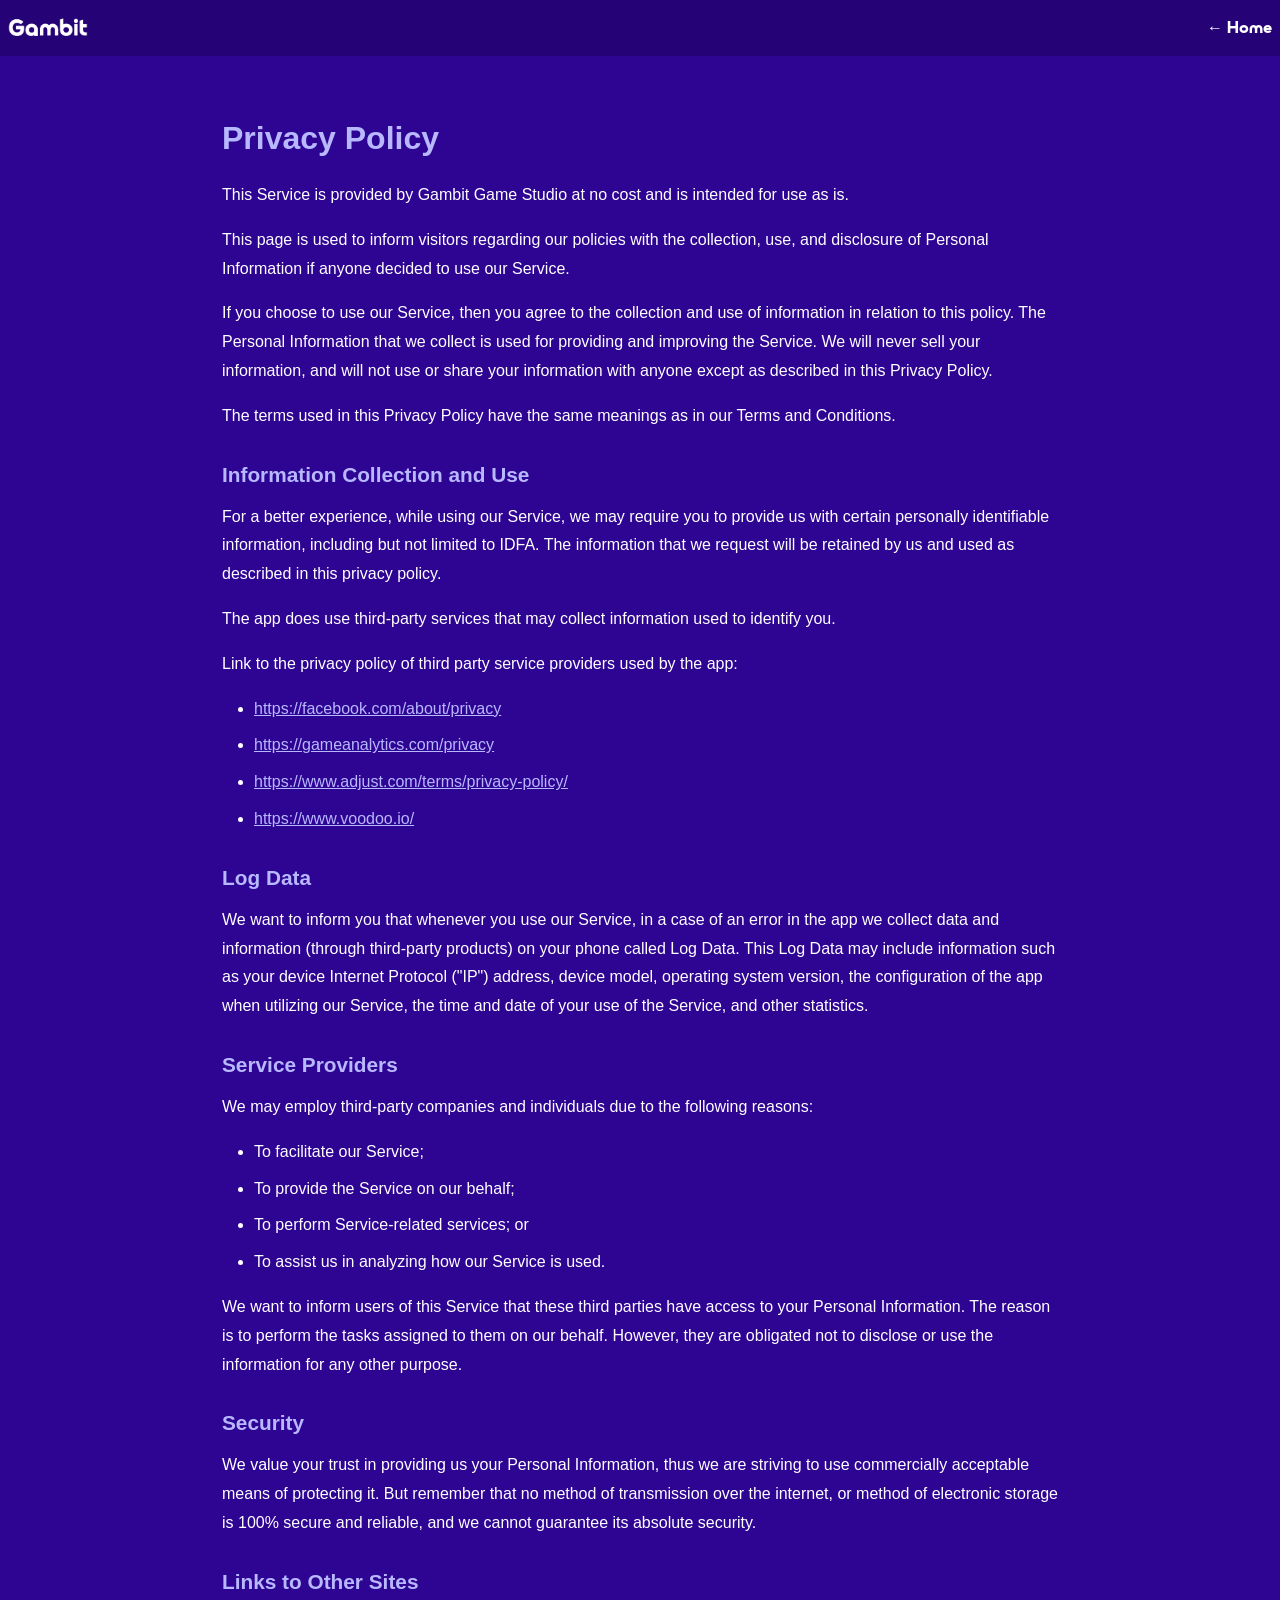
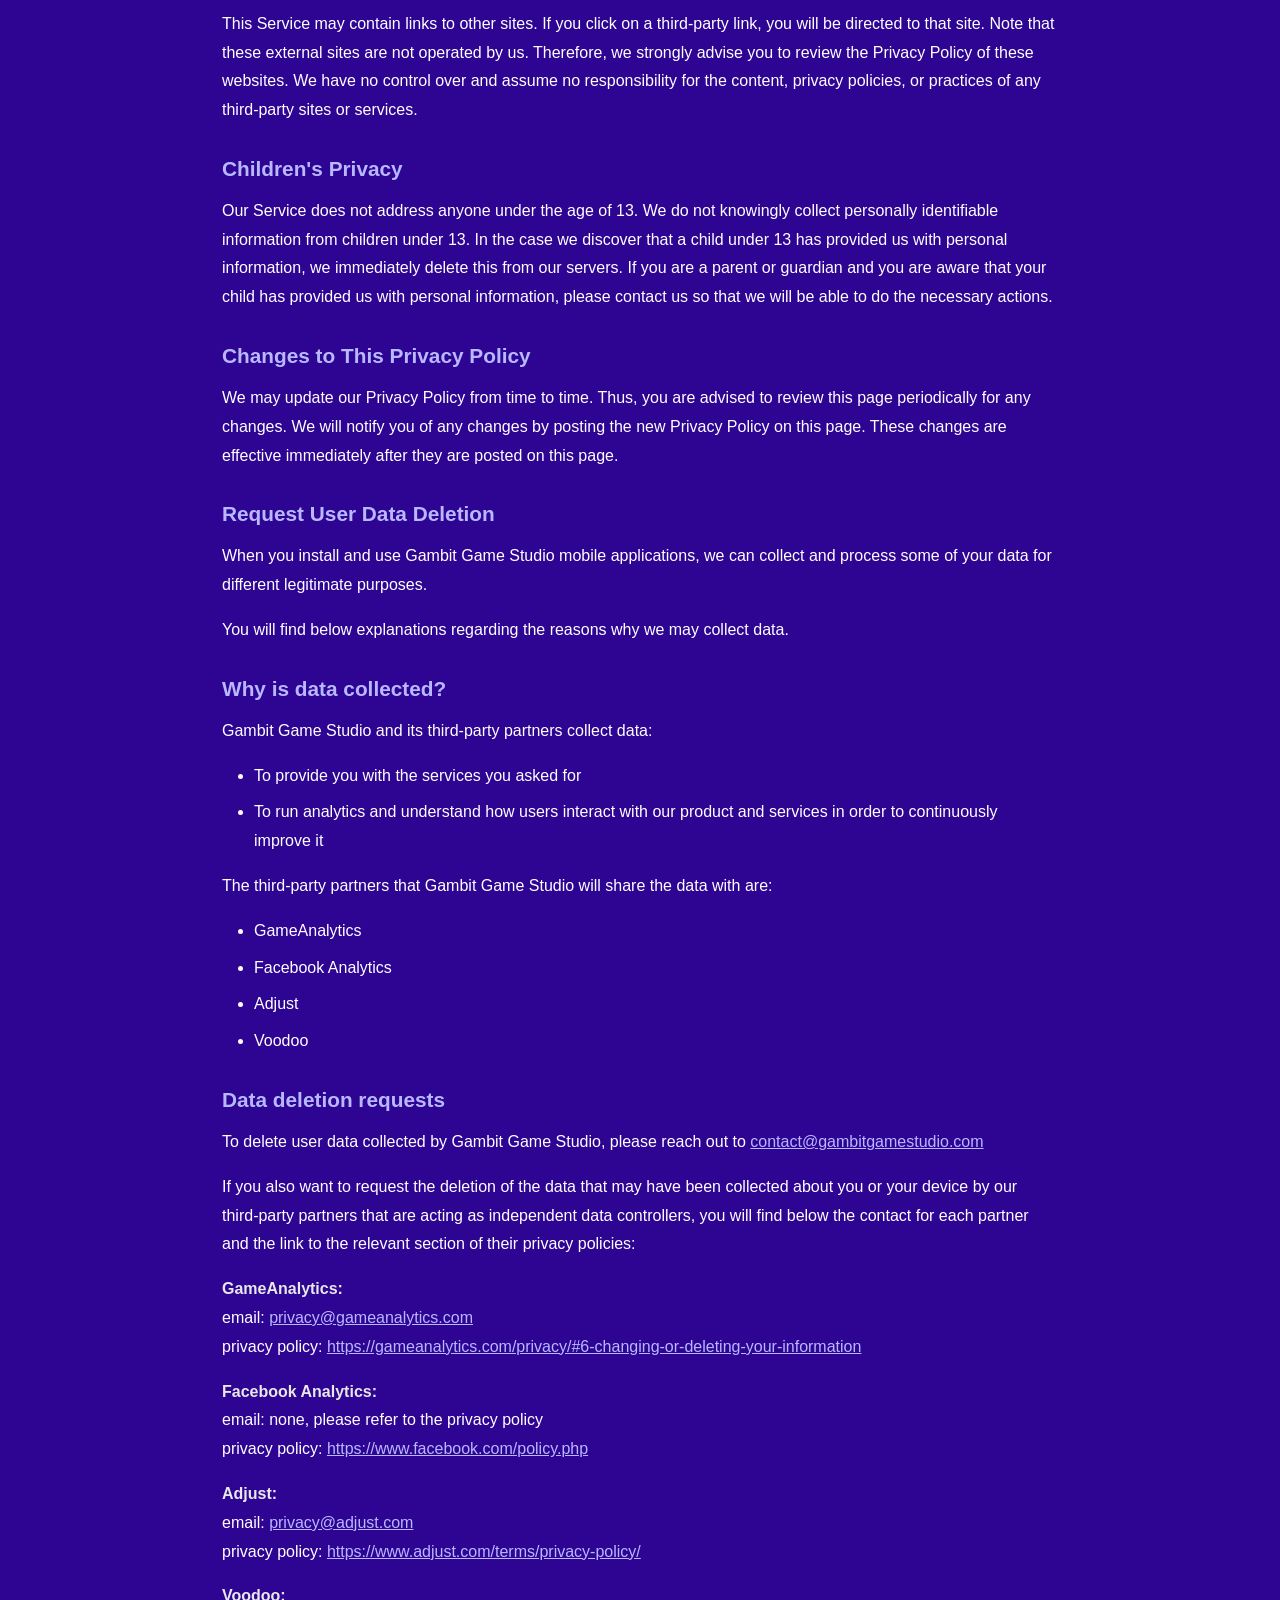
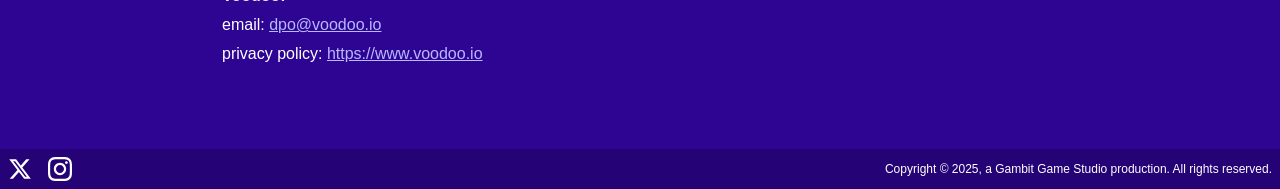
==== privacy.html @ 43f59c9d "Add logo to privacy policy header Added a logo image to the privacy policy header." ====
<!DOCTYPE html>
<html lang="tr">
<head>
    <meta charset="UTF-8">
    <meta name="viewport" content="width=device-width, initial-scale=1.0">
    <link rel="icon" type="image/png" href="gambit_logo.png">
    <title>Privacy Policy</title>
    <style>
        @font-face {
            font-family: 'Magnol';
            src: url('Magnol.otf') format('opentype');
        }
        
        * {
            margin: 0;
            padding: 0;
            box-sizing: border-box;
        }
        
        body {
            background-color: #2E0493;
            display: flex;
            flex-direction: column;
            min-height: 100vh;
            font-family: Arial, sans-serif;
        }
        
        .header {
            background-color: rgba(0, 0, 0, 0.2);
            padding: 0.5rem 0.5rem;
            display: flex;
            justify-content: space-between;
            align-items: center;
            flex-wrap: wrap;
            gap: 1rem;
        }

        .header-logo {
            height: 40px;
            width: auto;
            display: block;
        }
        
        .header h1 {
            color: white;
            font-size: 1.5rem;
            font-family: 'Magnol', Arial, sans-serif;
        }
        
        .back-btn {
            color: white;
            text-decoration: none;
            font-family: 'Magnol', Arial, sans-serif;
            font-size: 1rem;
            transition: opacity 0.3s ease;
        }
        
        .back-btn:hover {
            opacity: 0.7;
        }
        
        .content {
            max-width: 900px;
            margin: 2rem auto;
            padding: 2rem;
        }
        
        .content h1 {
            color: #B8B8FF;
            font-size: 2rem;
            margin-bottom: 1.5rem;
        }
        
        .content h2 {
            color: #B8B8FF;
            font-size: 1.3rem;
            margin-top: 2rem;
            margin-bottom: 1rem;
        }
        
        .content p {
            color: white;
            line-height: 1.8;
            margin-bottom: 1rem;
        }
        
        .content ul {
            margin-left: 2rem;
            margin-bottom: 1rem;
        }
        
        .content li {
            color: white;
            line-height: 1.8;
            margin-bottom: 0.5rem;
        }
        
        .content a {
            color: #B8B8FF;
            text-decoration: underline;
        }
        
        .content a:hover {
            color: #D0D0FF;
        }
        
        .content strong {
            color: #E8E8E8;
        }
        
        .footer {
            background-color: rgba(0, 0, 0, 0.2);
            padding: 0.5rem 0.5rem;
            display: flex;
            justify-content: space-between;
            align-items: center;
            color: white;
            font-size: 0.75rem;
            font-family: Arial, sans-serif;
            font-weight: normal;
        }
        
        .social-links {
            display: flex;
            gap: 1rem;
            align-items: center;
        }
        
        .social-links a {
            color: white;
            font-size: 1.5rem;
            transition: opacity 0.3s ease;
            text-decoration: none;
            display: inline-block;
            cursor: pointer;
        }
        
        .social-links a svg {
            display: block;
            pointer-events: none;
        }
        
        .social-links a:hover {
            opacity: 0.7;
        }
        
        /* Tablet ve küçük ekranlar için */
        @media (max-width: 768px) {
            .header {
                padding: 0.5rem 0.5rem;
            }
            
            .header h1 {
                font-size: 1.2rem;
            }
            
            .content {
                padding: 1.5rem;
                margin: 1rem;
            }
            
            .content h1 {
                font-size: 1.5rem;
            }
            
            .content h2 {
                font-size: 1.1rem;
            }
        }
        
        /* Mobil için */
        @media (max-width: 480px) {
            .header {
                padding: 0.5rem 0.5rem;
                justify-content: center;
                text-align: center;
            }
            
            .header h1 {
                font-size: 1rem;
                width: 100%;
            }
            
            .back-btn {
                padding: 8px 16px;
                font-size: 0.9rem;
            }
            
            .content {
                padding: 1rem;
                margin: 0.5rem;
            }
            
            .content h1 {
                font-size: 1.3rem;
            }
            
            .content h2 {
                font-size: 1rem;
            }
            
            .footer {
                font-size: 0.65rem;
                padding: 0.75rem 1rem;
                flex-direction: column;
                gap: 0.5rem;
                text-align: center;
            }
            
            .social-links a {
                font-size: 1.2rem;
            }
        }
    </style>
</head>
<body>
    <div class="header">
    <img src="gambit_logo.png" alt="Gambit Logo" class="header-logo">
    <a href="index.html" class="back-btn">← Home</a>
</div>
    
    <div class="content">
        <h1>Privacy Policy</h1>
        
        <p>This Service is provided by Gambit Game Studio at no cost and is intended for use as is.</p>
        
        <p>This page is used to inform visitors regarding our policies with the collection, use, and disclosure of Personal Information if anyone decided to use our Service.</p>
        
        <p>If you choose to use our Service, then you agree to the collection and use of information in relation to this policy. The Personal Information that we collect is used for providing and improving the Service. We will never sell your information, and will not use or share your information with anyone except as described in this Privacy Policy.</p>
        
        <p>The terms used in this Privacy Policy have the same meanings as in our Terms and Conditions.</p>
        
        <h2>Information Collection and Use</h2>
        
        <p>For a better experience, while using our Service, we may require you to provide us with certain personally identifiable information, including but not limited to IDFA. The information that we request will be retained by us and used as described in this privacy policy.</p>
        
        <p>The app does use third-party services that may collect information used to identify you.</p>
        
        <p>Link to the privacy policy of third party service providers used by the app:</p>
        <ul>
            <li><a href="https://facebook.com/about/privacy" target="_blank">https://facebook.com/about/privacy</a></li>
            <li><a href="https://gameanalytics.com/privacy" target="_blank">https://gameanalytics.com/privacy</a></li>
            <li><a href="https://www.adjust.com/terms/privacy-policy/" target="_blank">https://www.adjust.com/terms/privacy-policy/</a></li>
            <li><a href="https://www.voodoo.io/" target="_blank">https://www.voodoo.io/</a></li>
        </ul>
        
        <h2>Log Data</h2>
        
        <p>We want to inform you that whenever you use our Service, in a case of an error in the app we collect data and information (through third-party products) on your phone called Log Data. This Log Data may include information such as your device Internet Protocol ("IP") address, device model, operating system version, the configuration of the app when utilizing our Service, the time and date of your use of the Service, and other statistics.</p>
        
        <h2>Service Providers</h2>
        
        <p>We may employ third-party companies and individuals due to the following reasons:</p>
        <ul>
            <li>To facilitate our Service;</li>
            <li>To provide the Service on our behalf;</li>
            <li>To perform Service-related services; or</li>
            <li>To assist us in analyzing how our Service is used.</li>
        </ul>
        
        <p>We want to inform users of this Service that these third parties have access to your Personal Information. The reason is to perform the tasks assigned to them on our behalf. However, they are obligated not to disclose or use the information for any other purpose.</p>
        
        <h2>Security</h2>
        
        <p>We value your trust in providing us your Personal Information, thus we are striving to use commercially acceptable means of protecting it. But remember that no method of transmission over the internet, or method of electronic storage is 100% secure and reliable, and we cannot guarantee its absolute security.</p>
        
        <h2>Links to Other Sites</h2>
        
        <p>This Service may contain links to other sites. If you click on a third-party link, you will be directed to that site. Note that these external sites are not operated by us. Therefore, we strongly advise you to review the Privacy Policy of these websites. We have no control over and assume no responsibility for the content, privacy policies, or practices of any third-party sites or services.</p>
        
        <h2>Children's Privacy</h2>
        
        <p>Our Service does not address anyone under the age of 13. We do not knowingly collect personally identifiable information from children under 13. In the case we discover that a child under 13 has provided us with personal information, we immediately delete this from our servers. If you are a parent or guardian and you are aware that your child has provided us with personal information, please contact us so that we will be able to do the necessary actions.</p>
        
        <h2>Changes to This Privacy Policy</h2>
        
        <p>We may update our Privacy Policy from time to time. Thus, you are advised to review this page periodically for any changes. We will notify you of any changes by posting the new Privacy Policy on this page. These changes are effective immediately after they are posted on this page.</p>
        
        <h2>Request User Data Deletion</h2>
        
        <p>When you install and use Gambit Game Studio mobile applications, we can collect and process some of your data for different legitimate purposes.</p>
        
        <p>You will find below explanations regarding the reasons why we may collect data.</p>
        
        <h2>Why is data collected?</h2>
        
        <p>Gambit Game Studio and its third-party partners collect data:</p>
        <ul>
            <li>To provide you with the services you asked for</li>
            <li>To run analytics and understand how users interact with our product and services in order to continuously improve it</li>
        </ul>
        
        <p>The third-party partners that Gambit Game Studio will share the data with are:</p>
        <ul>
            <li>GameAnalytics</li>
            <li>Facebook Analytics</li>
            <li>Adjust</li>
            <li>Voodoo</li>
        </ul>
        
        <h2>Data deletion requests</h2>
        
        <p>To delete user data collected by Gambit Game Studio, please reach out to <a href="mailto:contact@gambitgamestudio.com">contact@gambitgamestudio.com</a></p>
        
        <p>If you also want to request the deletion of the data that may have been collected about you or your device by our third-party partners that are acting as independent data controllers, you will find below the contact for each partner and the link to the relevant section of their privacy policies:</p>
        
        <p><strong>GameAnalytics:</strong><br>
        email: <a href="mailto:privacy@gameanalytics.com">privacy@gameanalytics.com</a><br>
        privacy policy: <a href="https://gameanalytics.com/privacy/#6-changing-or-deleting-your-information" target="_blank">https://gameanalytics.com/privacy/#6-changing-or-deleting-your-information</a></p>
        
        <p><strong>Facebook Analytics:</strong><br>
        email: none, please refer to the privacy policy<br>
        privacy policy: <a href="https://www.facebook.com/policy.php" target="_blank">https://www.facebook.com/policy.php</a></p>
        
        <p><strong>Adjust:</strong><br>
        email: <a href="mailto:privacy@adjust.com">privacy@adjust.com</a><br>
        privacy policy: <a href="https://www.adjust.com/terms/privacy-policy/" target="_blank">https://www.adjust.com/terms/privacy-policy/</a></p>
        
        <p><strong>Voodoo:</strong><br>
        email: <a href="mailto:dpo@voodoo.io">dpo@voodoo.io</a><br>
        privacy policy: <a href="https://www.voodoo.io" target="_blank">https://www.voodoo.io</a></p>
    </div>
    
    <div class="footer">
        <div class="social-links">
            <a href="https://x.com/gambitgamestd" target="_blank" aria-label="Twitter">
                <svg width="24" height="24" viewBox="0 0 24 24" fill="currentColor">
                    <path d="M18.244 2.25h3.308l-7.227 8.26 8.502 11.24H16.17l-5.214-6.817L4.99 21.75H1.68l7.73-8.835L1.254 2.25H8.08l4.713 6.231zm-1.161 17.52h1.833L7.084 4.126H5.117z"/>
                </svg>
            </a>
            <a href="https://www.instagram.com/gambitgamestd/" target="_blank" aria-label="Instagram">
                <svg width="24" height="24" viewBox="0 0 24 24" fill="currentColor">
                    <path d="M12 2.163c3.204 0 3.584.012 4.85.07 3.252.148 4.771 1.691 4.919 4.919.058 1.265.069 1.645.069 4.849 0 3.205-.012 3.584-.069 4.849-.149 3.225-1.664 4.771-4.919 4.919-1.266.058-1.644.07-4.85.07-3.204 0-3.584-.012-4.849-.07-3.26-.149-4.771-1.699-4.919-4.92-.058-1.265-.07-1.644-.07-4.849 0-3.204.013-3.583.07-4.849.149-3.227 1.664-4.771 4.919-4.919 1.266-.057 1.645-.069 4.849-.069zm0-2.163c-3.259 0-3.667.014-4.947.072-4.358.2-6.78 2.618-6.98 6.98-.059 1.281-.073 1.689-.073 4.948 0 3.259.014 3.668.072 4.948.2 4.358 2.618 6.78 6.98 6.98 1.281.058 1.689.072 4.948.072 3.259 0 3.668-.014 4.948-.072 4.354-.2 6.782-2.618 6.979-6.98.059-1.28.073-1.689.073-4.948 0-3.259-.014-3.667-.072-4.947-.196-4.354-2.617-6.78-6.979-6.98-1.281-.059-1.69-.073-4.949-.073zm0 5.838c-3.403 0-6.162 2.759-6.162 6.162s2.759 6.163 6.162 6.163 6.162-2.759 6.162-6.163c0-3.403-2.759-6.162-6.162-6.162zm0 10.162c-2.209 0-4-1.79-4-4 0-2.209 1.791-4 4-4s4 1.791 4 4c0 2.21-1.791 4-4 4zm6.406-11.845c-.796 0-1.441.645-1.441 1.44s.645 1.44 1.441 1.44c.795 0 1.439-.645 1.439-1.44s-.644-1.44-1.439-1.44z"/>
                </svg>
            </a>
        </div>
        <div>
            Copyright © 2025, a Gambit Game Studio production. All rights reserved.
        </div>
    </div>
</body>
</html>
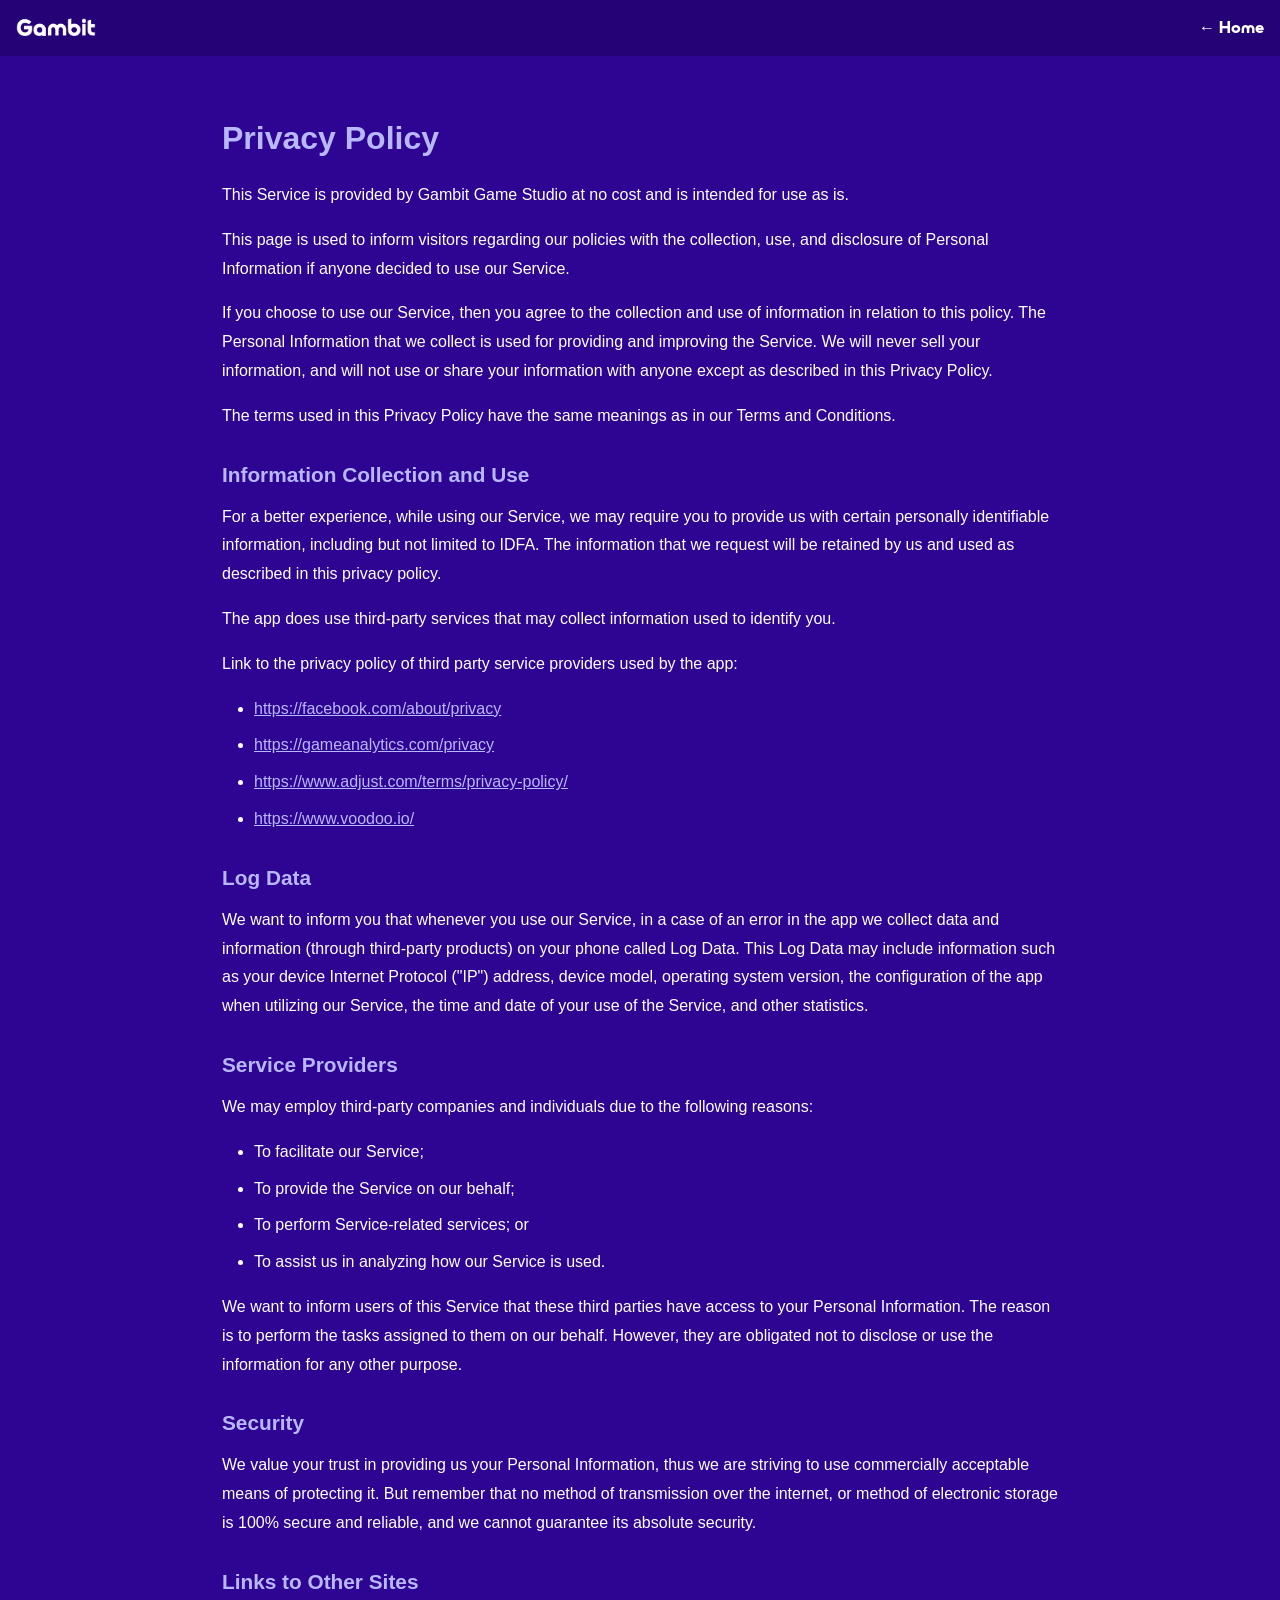
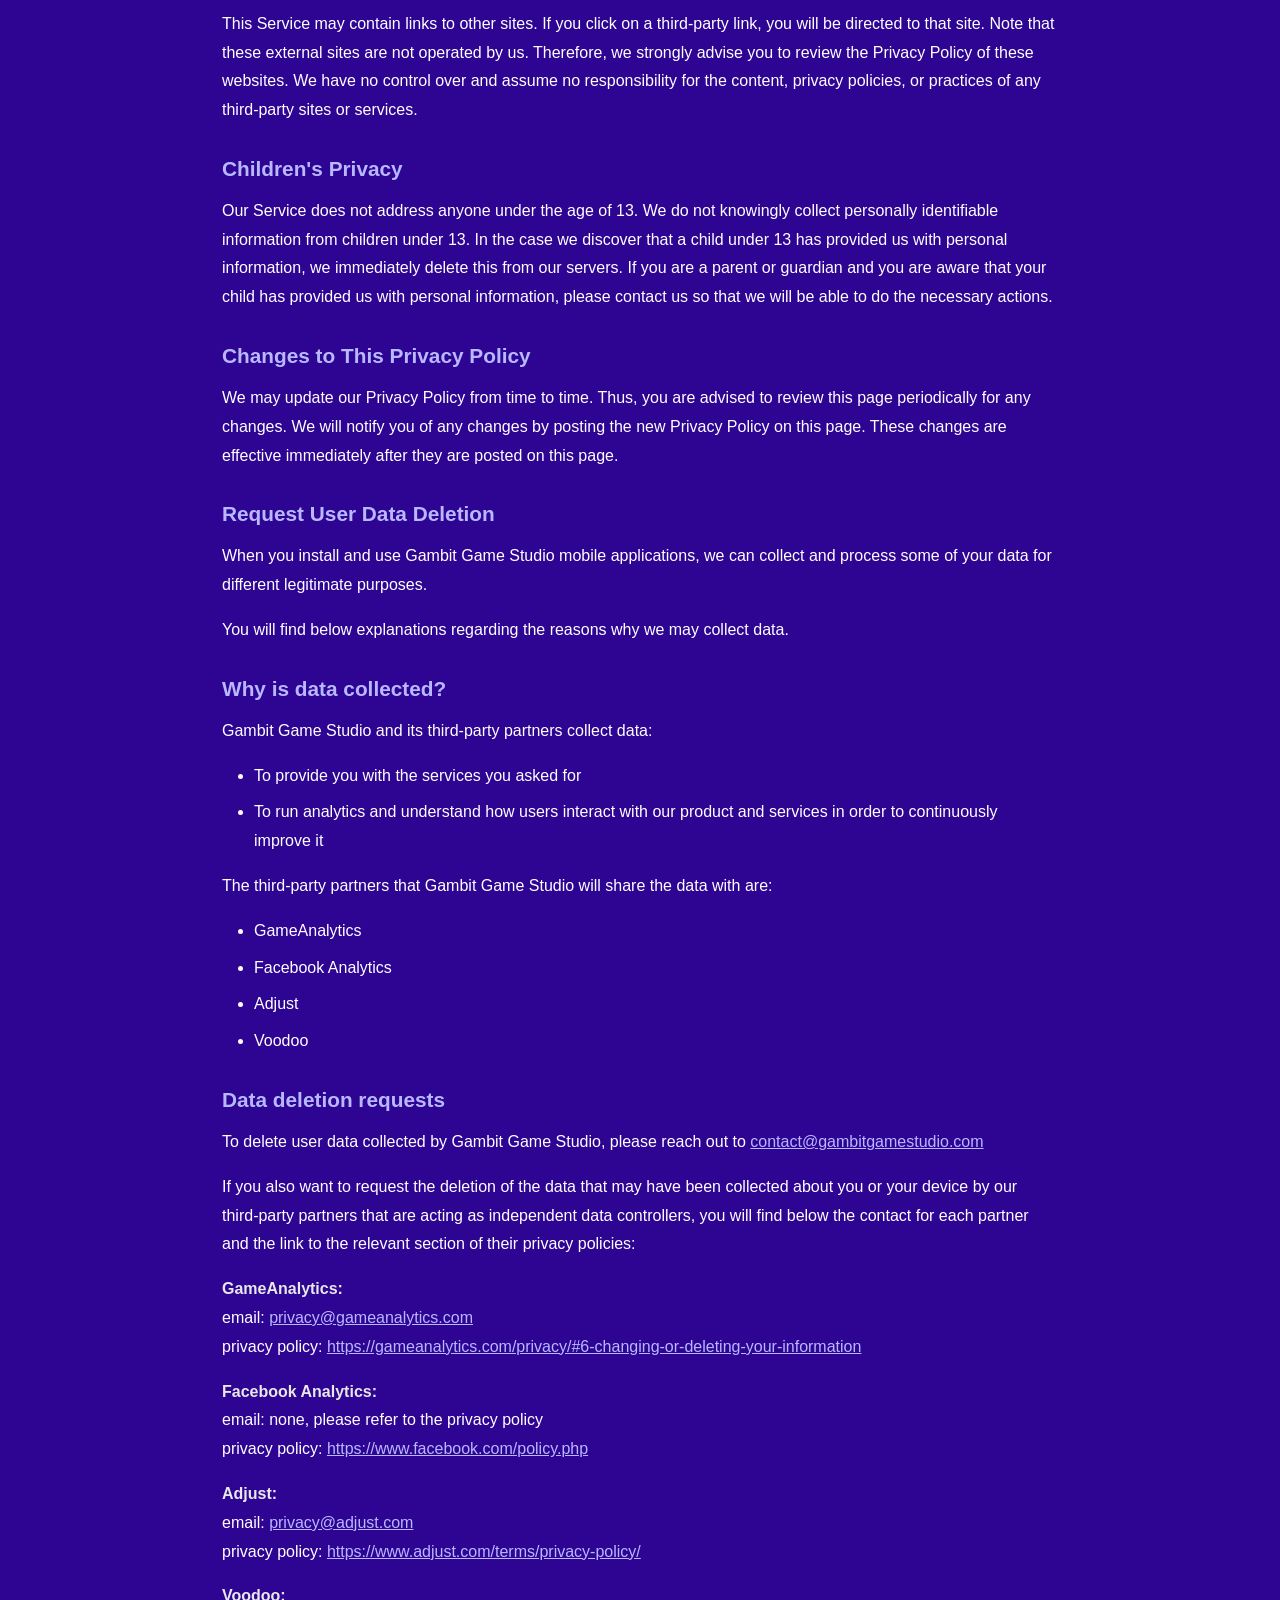
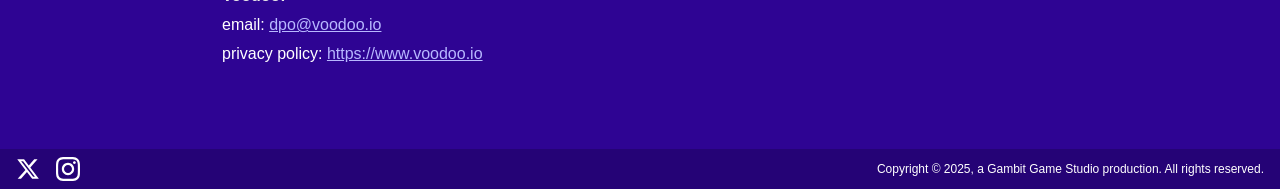
==== commit f2c037cf: "Update privacy.html" ====
--- a/privacy.html
+++ b/privacy.html
@@ -27,7 +27,7 @@
         
         .header {
             background-color: rgba(0, 0, 0, 0.2);
-            padding: 0.5rem 0.5rem;
+            padding: 0.5rem 1rem;
             display: flex;
             justify-content: space-between;
             align-items: center;
@@ -110,7 +110,7 @@
         
         .footer {
             background-color: rgba(0, 0, 0, 0.2);
-            padding: 0.5rem 0.5rem;
+            padding: 0.5rem 1rem;
             display: flex;
             justify-content: space-between;
             align-items: center;
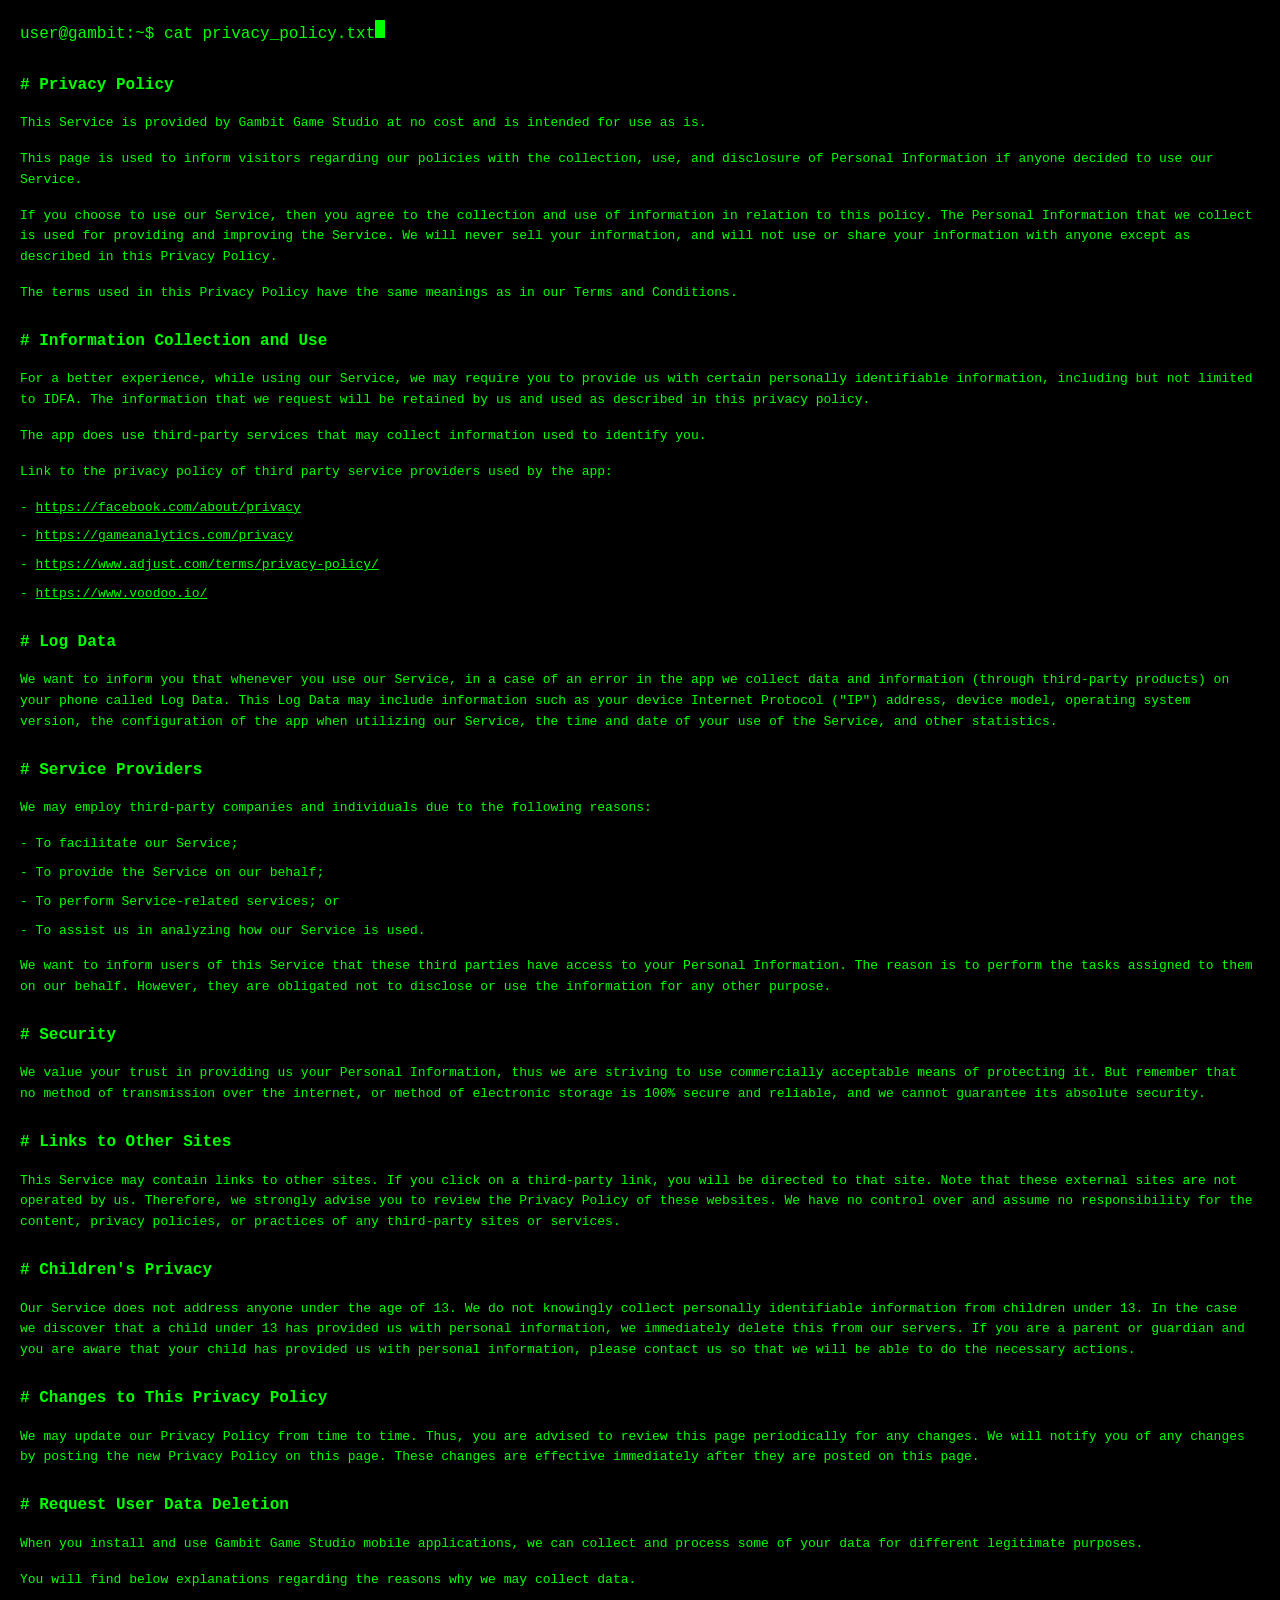
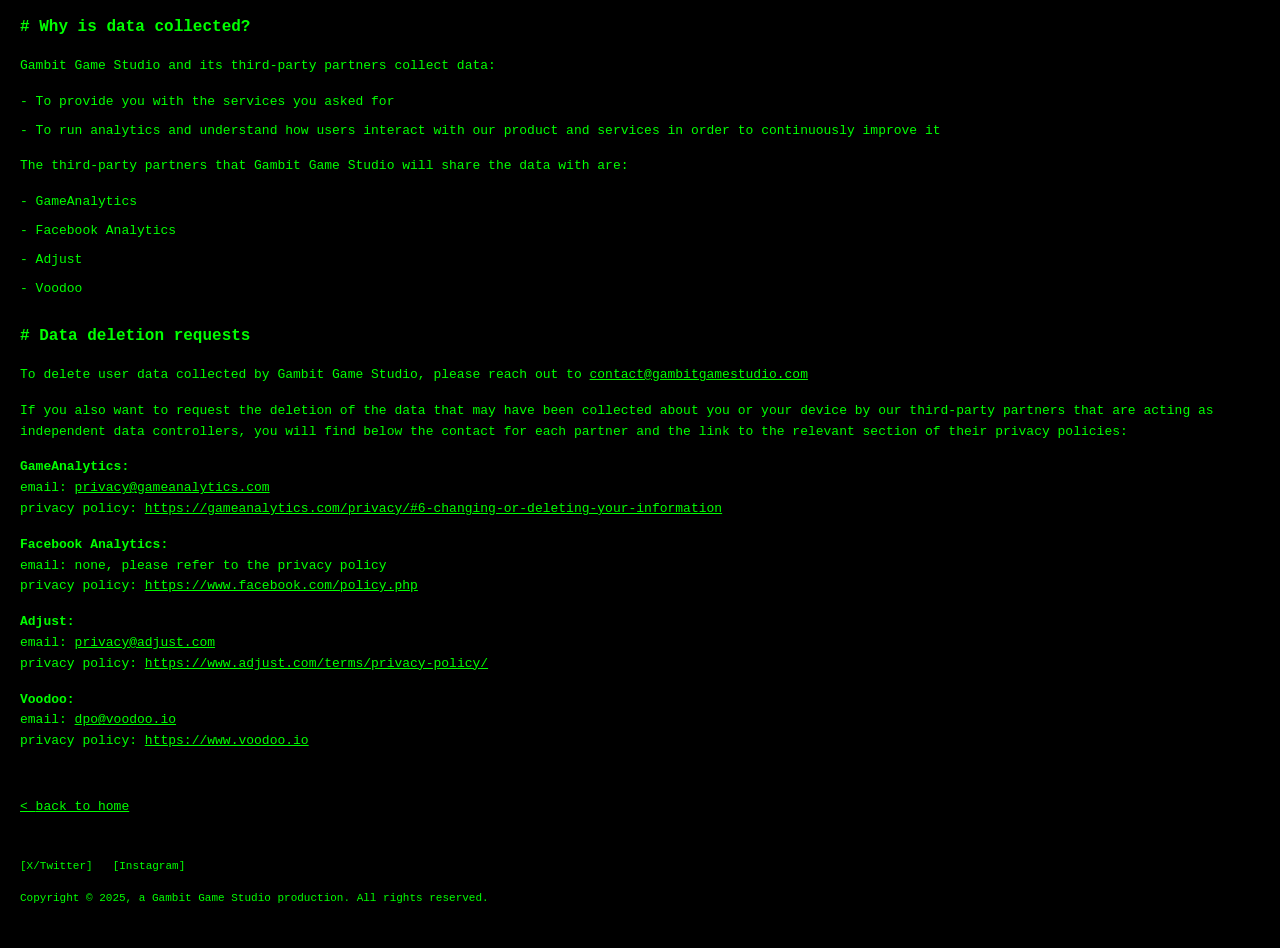
==== commit 605f7c05: "Update privacy policy page with new styles and content" ====
--- a/privacy.html
+++ b/privacy.html
@@ -4,13 +4,8 @@
     <meta charset="UTF-8">
     <meta name="viewport" content="width=device-width, initial-scale=1.0">
     <link rel="icon" type="image/png" href="gambit_logo.png">
-    <title>Privacy Policy</title>
+    <title>Privacy Policy - Gambit Terminal</title>
     <style>
-        @font-face {
-            font-family: 'Magnol';
-            src: url('Magnol.otf') format('opentype');
-        }
-        
         * {
             margin: 0;
             padding: 0;
@@ -18,324 +13,250 @@
         }
         
         body {
-            background-color: #2E0493;
-            display: flex;
-            flex-direction: column;
+            background-color: #000000;
+            color: #00ff00;
+            font-family: 'Courier New', Courier, monospace;
+            line-height: 1.6;
+            padding: 20px;
             min-height: 100vh;
-            font-family: Arial, sans-serif;
-        }
-        
-        .header {
-            background-color: rgba(0, 0, 0, 0.2);
-            padding: 0.5rem 1rem;
-            display: flex;
-            justify-content: space-between;
-            align-items: center;
-            flex-wrap: wrap;
-            gap: 1rem;
-        }
-
-        .header-logo {
-            height: 40px;
-            width: auto;
-            display: block;
-        }
-        
-        .header h1 {
-            color: white;
-            font-size: 1.5rem;
-            font-family: 'Magnol', Arial, sans-serif;
-        }
-        
-        .back-btn {
-            color: white;
+        }
+        
+        .terminal {
+            max-width: 100%;
+        }
+        
+        .prompt {
+            color: #00ff00;
+            margin-bottom: 20px;
+        }
+        
+        .cursor {
+            display: inline-block;
+            width: 10px;
+            height: 18px;
+            background-color: #00ff00;
+            animation: blink 1s infinite;
+        }
+        
+        @keyframes blink {
+            0%, 49% { opacity: 1; }
+            50%, 100% { opacity: 0; }
+        }
+        
+        .content {
+            margin: 20px 0;
+            font-size: 13px;
+        }
+        
+        .content h2 {
+            color: #00ff00;
+            margin: 25px 0 15px 0;
+            font-size: 16px;
+        }
+        
+        .content h2:before {
+            content: '# ';
+        }
+        
+        .content p {
+            margin-bottom: 15px;
+        }
+        
+        .content ul {
+            list-style: none;
+            margin-left: 0;
+            margin-bottom: 15px;
+        }
+        
+        .content li {
+            margin-bottom: 8px;
+        }
+        
+        .content li:before {
+            content: '- ';
+        }
+        
+        .content a {
+            color: #00ff00;
+            text-decoration: underline;
+        }
+        
+        .content a:hover {
+            opacity: 0.7;
+        }
+        
+        .content strong {
+            color: #00ff00;
+            font-weight: bold;
+        }
+        
+        .back-link {
+            color: #00ff00;
             text-decoration: none;
-            font-family: 'Magnol', Arial, sans-serif;
-            font-size: 1rem;
-            transition: opacity 0.3s ease;
-        }
-        
-        .back-btn:hover {
+            display: inline-block;
+            margin-top: 30px;
+            transition: opacity 0.3s;
+        }
+        
+        .back-link:hover {
             opacity: 0.7;
         }
         
-        .content {
-            max-width: 900px;
-            margin: 2rem auto;
-            padding: 2rem;
-        }
-        
-        .content h1 {
-            color: #B8B8FF;
-            font-size: 2rem;
-            margin-bottom: 1.5rem;
-        }
-        
-        .content h2 {
-            color: #B8B8FF;
-            font-size: 1.3rem;
-            margin-top: 2rem;
-            margin-bottom: 1rem;
-        }
-        
-        .content p {
-            color: white;
-            line-height: 1.8;
-            margin-bottom: 1rem;
-        }
-        
-        .content ul {
-            margin-left: 2rem;
-            margin-bottom: 1rem;
-        }
-        
-        .content li {
-            color: white;
-            line-height: 1.8;
-            margin-bottom: 0.5rem;
-        }
-        
-        .content a {
-            color: #B8B8FF;
-            text-decoration: underline;
-        }
-        
-        .content a:hover {
-            color: #D0D0FF;
-        }
-        
-        .content strong {
-            color: #E8E8E8;
+        .back-link:before {
+            content: '< ';
         }
         
         .footer {
-            background-color: rgba(0, 0, 0, 0.2);
-            padding: 0.5rem 1rem;
-            display: flex;
-            justify-content: space-between;
-            align-items: center;
-            color: white;
-            font-size: 0.75rem;
-            font-family: Arial, sans-serif;
-            font-weight: normal;
+            margin-top: 40px;
+            font-size: 11px;
         }
         
         .social-links {
             display: flex;
-            gap: 1rem;
-            align-items: center;
+            gap: 20px;
+            margin: 15px 0;
         }
         
         .social-links a {
-            color: white;
-            font-size: 1.5rem;
-            transition: opacity 0.3s ease;
+            color: #00ff00;
             text-decoration: none;
-            display: inline-block;
-            cursor: pointer;
-        }
-        
-        .social-links a svg {
-            display: block;
-            pointer-events: none;
+            transition: opacity 0.3s;
         }
         
         .social-links a:hover {
             opacity: 0.7;
         }
         
-        /* Tablet ve küçük ekranlar için */
         @media (max-width: 768px) {
-            .header {
-                padding: 0.5rem 0.5rem;
-            }
-            
-            .header h1 {
-                font-size: 1.2rem;
+            body {
+                padding: 10px;
             }
             
             .content {
-                padding: 1.5rem;
-                margin: 1rem;
-            }
-            
-            .content h1 {
-                font-size: 1.5rem;
+                font-size: 12px;
             }
             
             .content h2 {
-                font-size: 1.1rem;
-            }
-        }
-        
-        /* Mobil için */
-        @media (max-width: 480px) {
-            .header {
-                padding: 0.5rem 0.5rem;
-                justify-content: center;
-                text-align: center;
-            }
-            
-            .header h1 {
-                font-size: 1rem;
-                width: 100%;
-            }
-            
-            .back-btn {
-                padding: 8px 16px;
-                font-size: 0.9rem;
-            }
-            
-            .content {
-                padding: 1rem;
-                margin: 0.5rem;
-            }
-            
-            .content h1 {
-                font-size: 1.3rem;
-            }
-            
-            .content h2 {
-                font-size: 1rem;
-            }
-            
-            .footer {
-                font-size: 0.65rem;
-                padding: 0.75rem 1rem;
-                flex-direction: column;
-                gap: 0.5rem;
-                text-align: center;
-            }
-            
-            .social-links a {
-                font-size: 1.2rem;
+                font-size: 14px;
             }
         }
     </style>
 </head>
 <body>
-    <div class="header">
-    <img src="gambit_logo.png" alt="Gambit Logo" class="header-logo">
-    <a href="index.html" class="back-btn">← Home</a>
-</div>
-    
-    <div class="content">
-        <h1>Privacy Policy</h1>
-        
-        <p>This Service is provided by Gambit Game Studio at no cost and is intended for use as is.</p>
-        
-        <p>This page is used to inform visitors regarding our policies with the collection, use, and disclosure of Personal Information if anyone decided to use our Service.</p>
-        
-        <p>If you choose to use our Service, then you agree to the collection and use of information in relation to this policy. The Personal Information that we collect is used for providing and improving the Service. We will never sell your information, and will not use or share your information with anyone except as described in this Privacy Policy.</p>
-        
-        <p>The terms used in this Privacy Policy have the same meanings as in our Terms and Conditions.</p>
-        
-        <h2>Information Collection and Use</h2>
-        
-        <p>For a better experience, while using our Service, we may require you to provide us with certain personally identifiable information, including but not limited to IDFA. The information that we request will be retained by us and used as described in this privacy policy.</p>
-        
-        <p>The app does use third-party services that may collect information used to identify you.</p>
-        
-        <p>Link to the privacy policy of third party service providers used by the app:</p>
-        <ul>
-            <li><a href="https://facebook.com/about/privacy" target="_blank">https://facebook.com/about/privacy</a></li>
-            <li><a href="https://gameanalytics.com/privacy" target="_blank">https://gameanalytics.com/privacy</a></li>
-            <li><a href="https://www.adjust.com/terms/privacy-policy/" target="_blank">https://www.adjust.com/terms/privacy-policy/</a></li>
-            <li><a href="https://www.voodoo.io/" target="_blank">https://www.voodoo.io/</a></li>
-        </ul>
-        
-        <h2>Log Data</h2>
-        
-        <p>We want to inform you that whenever you use our Service, in a case of an error in the app we collect data and information (through third-party products) on your phone called Log Data. This Log Data may include information such as your device Internet Protocol ("IP") address, device model, operating system version, the configuration of the app when utilizing our Service, the time and date of your use of the Service, and other statistics.</p>
-        
-        <h2>Service Providers</h2>
-        
-        <p>We may employ third-party companies and individuals due to the following reasons:</p>
-        <ul>
-            <li>To facilitate our Service;</li>
-            <li>To provide the Service on our behalf;</li>
-            <li>To perform Service-related services; or</li>
-            <li>To assist us in analyzing how our Service is used.</li>
-        </ul>
-        
-        <p>We want to inform users of this Service that these third parties have access to your Personal Information. The reason is to perform the tasks assigned to them on our behalf. However, they are obligated not to disclose or use the information for any other purpose.</p>
-        
-        <h2>Security</h2>
-        
-        <p>We value your trust in providing us your Personal Information, thus we are striving to use commercially acceptable means of protecting it. But remember that no method of transmission over the internet, or method of electronic storage is 100% secure and reliable, and we cannot guarantee its absolute security.</p>
-        
-        <h2>Links to Other Sites</h2>
-        
-        <p>This Service may contain links to other sites. If you click on a third-party link, you will be directed to that site. Note that these external sites are not operated by us. Therefore, we strongly advise you to review the Privacy Policy of these websites. We have no control over and assume no responsibility for the content, privacy policies, or practices of any third-party sites or services.</p>
-        
-        <h2>Children's Privacy</h2>
-        
-        <p>Our Service does not address anyone under the age of 13. We do not knowingly collect personally identifiable information from children under 13. In the case we discover that a child under 13 has provided us with personal information, we immediately delete this from our servers. If you are a parent or guardian and you are aware that your child has provided us with personal information, please contact us so that we will be able to do the necessary actions.</p>
-        
-        <h2>Changes to This Privacy Policy</h2>
-        
-        <p>We may update our Privacy Policy from time to time. Thus, you are advised to review this page periodically for any changes. We will notify you of any changes by posting the new Privacy Policy on this page. These changes are effective immediately after they are posted on this page.</p>
-        
-        <h2>Request User Data Deletion</h2>
-        
-        <p>When you install and use Gambit Game Studio mobile applications, we can collect and process some of your data for different legitimate purposes.</p>
-        
-        <p>You will find below explanations regarding the reasons why we may collect data.</p>
-        
-        <h2>Why is data collected?</h2>
-        
-        <p>Gambit Game Studio and its third-party partners collect data:</p>
-        <ul>
-            <li>To provide you with the services you asked for</li>
-            <li>To run analytics and understand how users interact with our product and services in order to continuously improve it</li>
-        </ul>
-        
-        <p>The third-party partners that Gambit Game Studio will share the data with are:</p>
-        <ul>
-            <li>GameAnalytics</li>
-            <li>Facebook Analytics</li>
-            <li>Adjust</li>
-            <li>Voodoo</li>
-        </ul>
-        
-        <h2>Data deletion requests</h2>
-        
-        <p>To delete user data collected by Gambit Game Studio, please reach out to <a href="mailto:contact@gambitgamestudio.com">contact@gambitgamestudio.com</a></p>
-        
-        <p>If you also want to request the deletion of the data that may have been collected about you or your device by our third-party partners that are acting as independent data controllers, you will find below the contact for each partner and the link to the relevant section of their privacy policies:</p>
-        
-        <p><strong>GameAnalytics:</strong><br>
-        email: <a href="mailto:privacy@gameanalytics.com">privacy@gameanalytics.com</a><br>
-        privacy policy: <a href="https://gameanalytics.com/privacy/#6-changing-or-deleting-your-information" target="_blank">https://gameanalytics.com/privacy/#6-changing-or-deleting-your-information</a></p>
-        
-        <p><strong>Facebook Analytics:</strong><br>
-        email: none, please refer to the privacy policy<br>
-        privacy policy: <a href="https://www.facebook.com/policy.php" target="_blank">https://www.facebook.com/policy.php</a></p>
-        
-        <p><strong>Adjust:</strong><br>
-        email: <a href="mailto:privacy@adjust.com">privacy@adjust.com</a><br>
-        privacy policy: <a href="https://www.adjust.com/terms/privacy-policy/" target="_blank">https://www.adjust.com/terms/privacy-policy/</a></p>
-        
-        <p><strong>Voodoo:</strong><br>
-        email: <a href="mailto:dpo@voodoo.io">dpo@voodoo.io</a><br>
-        privacy policy: <a href="https://www.voodoo.io" target="_blank">https://www.voodoo.io</a></p>
-    </div>
-    
-    <div class="footer">
-        <div class="social-links">
-            <a href="https://x.com/gambitgamestd" target="_blank" aria-label="Twitter">
-                <svg width="24" height="24" viewBox="0 0 24 24" fill="currentColor">
-                    <path d="M18.244 2.25h3.308l-7.227 8.26 8.502 11.24H16.17l-5.214-6.817L4.99 21.75H1.68l7.73-8.835L1.254 2.25H8.08l4.713 6.231zm-1.161 17.52h1.833L7.084 4.126H5.117z"/>
-                </svg>
-            </a>
-            <a href="https://www.instagram.com/gambitgamestd/" target="_blank" aria-label="Instagram">
-                <svg width="24" height="24" viewBox="0 0 24 24" fill="currentColor">
-                    <path d="M12 2.163c3.204 0 3.584.012 4.85.07 3.252.148 4.771 1.691 4.919 4.919.058 1.265.069 1.645.069 4.849 0 3.205-.012 3.584-.069 4.849-.149 3.225-1.664 4.771-4.919 4.919-1.266.058-1.644.07-4.85.07-3.204 0-3.584-.012-4.849-.07-3.26-.149-4.771-1.699-4.919-4.92-.058-1.265-.07-1.644-.07-4.849 0-3.204.013-3.583.07-4.849.149-3.227 1.664-4.771 4.919-4.919 1.266-.057 1.645-.069 4.849-.069zm0-2.163c-3.259 0-3.667.014-4.947.072-4.358.2-6.78 2.618-6.98 6.98-.059 1.281-.073 1.689-.073 4.948 0 3.259.014 3.668.072 4.948.2 4.358 2.618 6.78 6.98 6.98 1.281.058 1.689.072 4.948.072 3.259 0 3.668-.014 4.948-.072 4.354-.2 6.782-2.618 6.979-6.98.059-1.28.073-1.689.073-4.948 0-3.259-.014-3.667-.072-4.947-.196-4.354-2.617-6.78-6.979-6.98-1.281-.059-1.69-.073-4.949-.073zm0 5.838c-3.403 0-6.162 2.759-6.162 6.162s2.759 6.163 6.162 6.163 6.162-2.759 6.162-6.163c0-3.403-2.759-6.162-6.162-6.162zm0 10.162c-2.209 0-4-1.79-4-4 0-2.209 1.791-4 4-4s4 1.791 4 4c0 2.21-1.791 4-4 4zm6.406-11.845c-.796 0-1.441.645-1.441 1.44s.645 1.44 1.441 1.44c.795 0 1.439-.645 1.439-1.44s-.644-1.44-1.439-1.44z"/>
-                </svg>
-            </a>
-        </div>
-        <div>
-            Copyright © 2025, a Gambit Game Studio production. All rights reserved.
+    <div class="terminal">
+        <div class="prompt">user@gambit:~$ cat privacy_policy.txt<span class="cursor"></span></div>
+        
+        <div class="content">
+                <h2>Privacy Policy</h2>
+                
+                <p>This Service is provided by Gambit Game Studio at no cost and is intended for use as is.</p>
+                
+                <p>This page is used to inform visitors regarding our policies with the collection, use, and disclosure of Personal Information if anyone decided to use our Service.</p>
+                
+                <p>If you choose to use our Service, then you agree to the collection and use of information in relation to this policy. The Personal Information that we collect is used for providing and improving the Service. We will never sell your information, and will not use or share your information with anyone except as described in this Privacy Policy.</p>
+                
+                <p>The terms used in this Privacy Policy have the same meanings as in our Terms and Conditions.</p>
+                
+                <h2>Information Collection and Use</h2>
+                
+                <p>For a better experience, while using our Service, we may require you to provide us with certain personally identifiable information, including but not limited to IDFA. The information that we request will be retained by us and used as described in this privacy policy.</p>
+                
+                <p>The app does use third-party services that may collect information used to identify you.</p>
+                
+                <p>Link to the privacy policy of third party service providers used by the app:</p>
+                <ul>
+                    <li><a href="https://facebook.com/about/privacy" target="_blank">https://facebook.com/about/privacy</a></li>
+                    <li><a href="https://gameanalytics.com/privacy" target="_blank">https://gameanalytics.com/privacy</a></li>
+                    <li><a href="https://www.adjust.com/terms/privacy-policy/" target="_blank">https://www.adjust.com/terms/privacy-policy/</a></li>
+                    <li><a href="https://www.voodoo.io/" target="_blank">https://www.voodoo.io/</a></li>
+                </ul>
+                
+                <h2>Log Data</h2>
+                
+                <p>We want to inform you that whenever you use our Service, in a case of an error in the app we collect data and information (through third-party products) on your phone called Log Data. This Log Data may include information such as your device Internet Protocol ("IP") address, device model, operating system version, the configuration of the app when utilizing our Service, the time and date of your use of the Service, and other statistics.</p>
+                
+                <h2>Service Providers</h2>
+                
+                <p>We may employ third-party companies and individuals due to the following reasons:</p>
+                <ul>
+                    <li>To facilitate our Service;</li>
+                    <li>To provide the Service on our behalf;</li>
+                    <li>To perform Service-related services; or</li>
+                    <li>To assist us in analyzing how our Service is used.</li>
+                </ul>
+                
+                <p>We want to inform users of this Service that these third parties have access to your Personal Information. The reason is to perform the tasks assigned to them on our behalf. However, they are obligated not to disclose or use the information for any other purpose.</p>
+                
+                <h2>Security</h2>
+                
+                <p>We value your trust in providing us your Personal Information, thus we are striving to use commercially acceptable means of protecting it. But remember that no method of transmission over the internet, or method of electronic storage is 100% secure and reliable, and we cannot guarantee its absolute security.</p>
+                
+                <h2>Links to Other Sites</h2>
+                
+                <p>This Service may contain links to other sites. If you click on a third-party link, you will be directed to that site. Note that these external sites are not operated by us. Therefore, we strongly advise you to review the Privacy Policy of these websites. We have no control over and assume no responsibility for the content, privacy policies, or practices of any third-party sites or services.</p>
+                
+                <h2>Children's Privacy</h2>
+                
+                <p>Our Service does not address anyone under the age of 13. We do not knowingly collect personally identifiable information from children under 13. In the case we discover that a child under 13 has provided us with personal information, we immediately delete this from our servers. If you are a parent or guardian and you are aware that your child has provided us with personal information, please contact us so that we will be able to do the necessary actions.</p>
+                
+                <h2>Changes to This Privacy Policy</h2>
+                
+                <p>We may update our Privacy Policy from time to time. Thus, you are advised to review this page periodically for any changes. We will notify you of any changes by posting the new Privacy Policy on this page. These changes are effective immediately after they are posted on this page.</p>
+                
+                <h2>Request User Data Deletion</h2>
+                
+                <p>When you install and use Gambit Game Studio mobile applications, we can collect and process some of your data for different legitimate purposes.</p>
+                
+                <p>You will find below explanations regarding the reasons why we may collect data.</p>
+                
+                <h2>Why is data collected?</h2>
+                
+                <p>Gambit Game Studio and its third-party partners collect data:</p>
+                <ul>
+                    <li>To provide you with the services you asked for</li>
+                    <li>To run analytics and understand how users interact with our product and services in order to continuously improve it</li>
+                </ul>
+                
+                <p>The third-party partners that Gambit Game Studio will share the data with are:</p>
+                <ul>
+                    <li>GameAnalytics</li>
+                    <li>Facebook Analytics</li>
+                    <li>Adjust</li>
+                    <li>Voodoo</li>
+                </ul>
+                
+                <h2>Data deletion requests</h2>
+                
+                <p>To delete user data collected by Gambit Game Studio, please reach out to <a href="mailto:contact@gambitgamestudio.com">contact@gambitgamestudio.com</a></p>
+                
+                <p>If you also want to request the deletion of the data that may have been collected about you or your device by our third-party partners that are acting as independent data controllers, you will find below the contact for each partner and the link to the relevant section of their privacy policies:</p>
+                
+                <p><strong>GameAnalytics:</strong><br>
+                email: <a href="mailto:privacy@gameanalytics.com">privacy@gameanalytics.com</a><br>
+                privacy policy: <a href="https://gameanalytics.com/privacy/#6-changing-or-deleting-your-information" target="_blank">https://gameanalytics.com/privacy/#6-changing-or-deleting-your-information</a></p>
+                
+                <p><strong>Facebook Analytics:</strong><br>
+                email: none, please refer to the privacy policy<br>
+                privacy policy: <a href="https://www.facebook.com/policy.php" target="_blank">https://www.facebook.com/policy.php</a></p>
+                
+                <p><strong>Adjust:</strong><br>
+                email: <a href="mailto:privacy@adjust.com">privacy@adjust.com</a><br>
+                privacy policy: <a href="https://www.adjust.com/terms/privacy-policy/" target="_blank">https://www.adjust.com/terms/privacy-policy/</a></p>
+                
+                <p><strong>Voodoo:</strong><br>
+                email: <a href="mailto:dpo@voodoo.io">dpo@voodoo.io</a><br>
+                privacy policy: <a href="https://www.voodoo.io" target="_blank">https://www.voodoo.io</a></p>
+                
+                <a href="index.html" class="back-link">back to home</a>
+                
+                <div class="footer">
+                    <div class="social-links">
+                        <a href="https://x.com/gambitgamestd" target="_blank">[X/Twitter]</a>
+                        <a href="https://www.instagram.com/gambitgamestd/" target="_blank">[Instagram]</a>
+                    </div>
+                    <div>Copyright © 2025, a Gambit Game Studio production. All rights reserved.</div>
+                </div>
+            </div>
         </div>
     </div>
 </body>
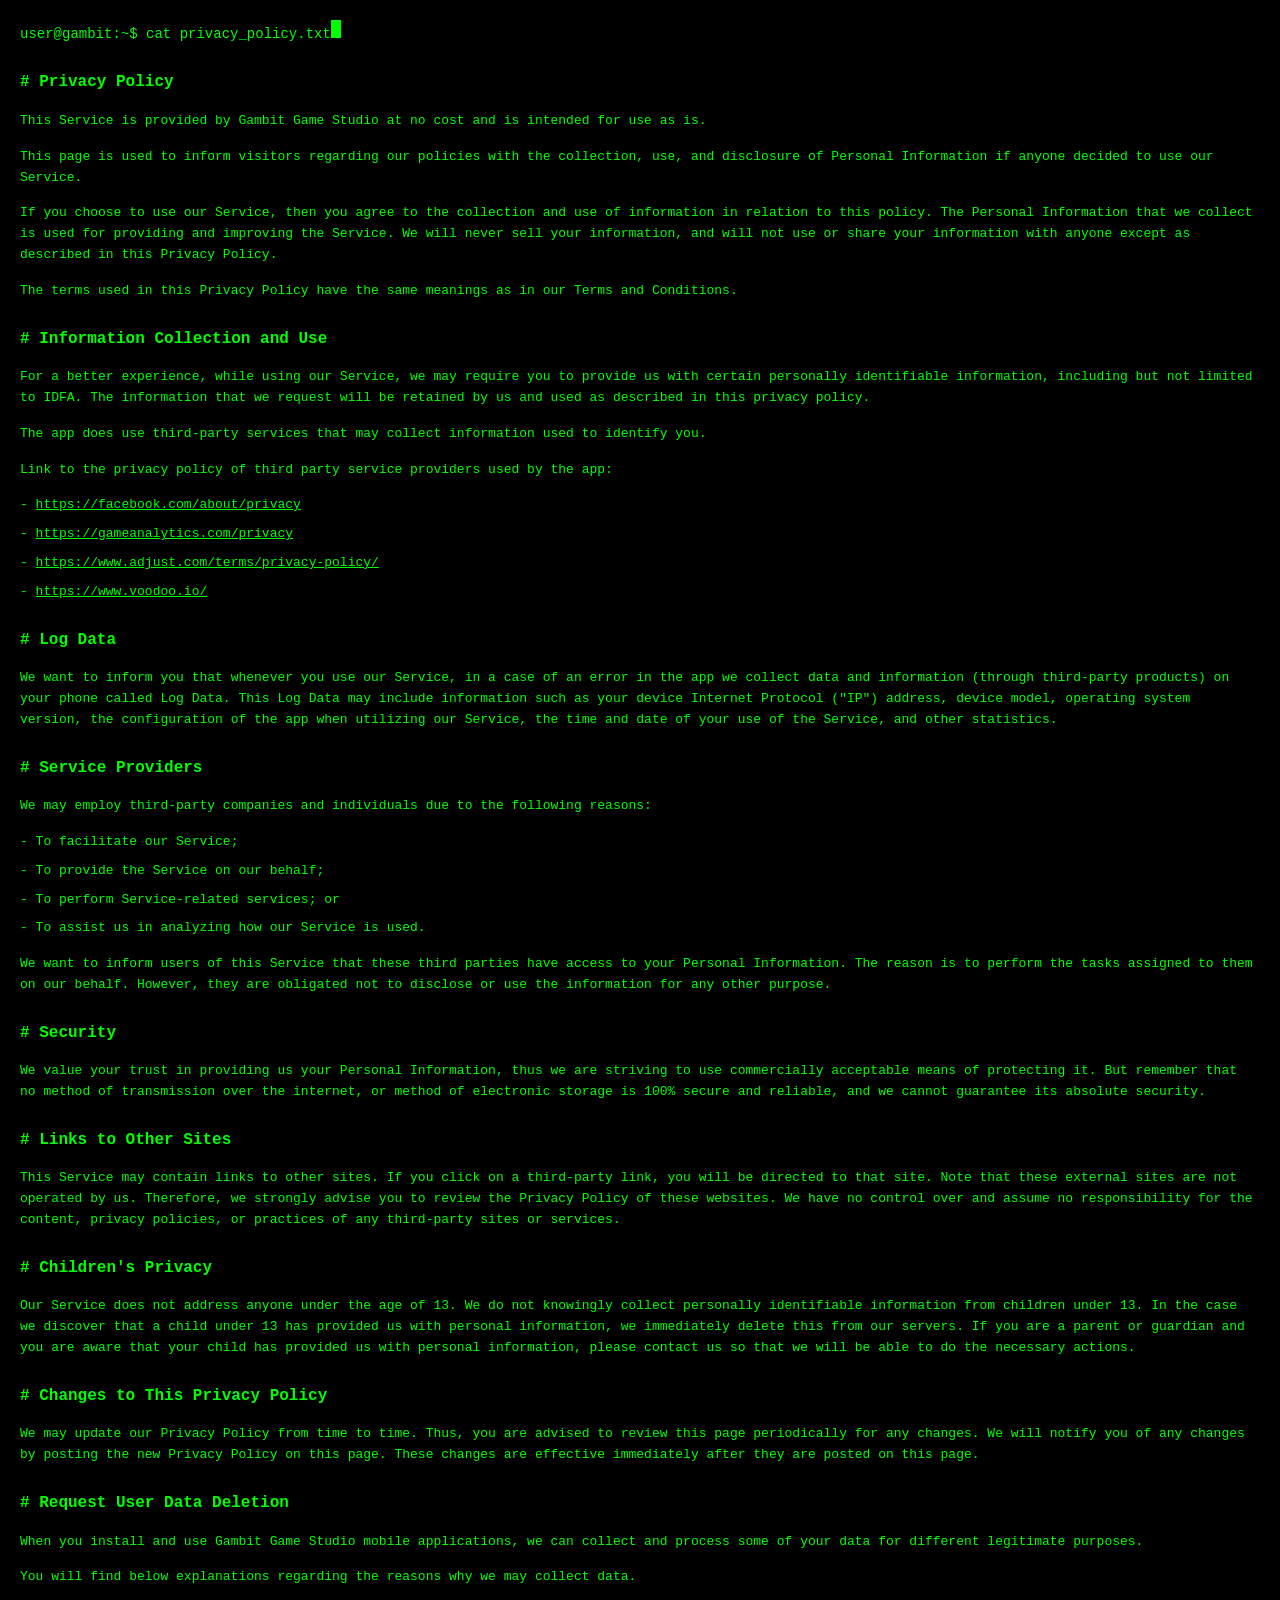
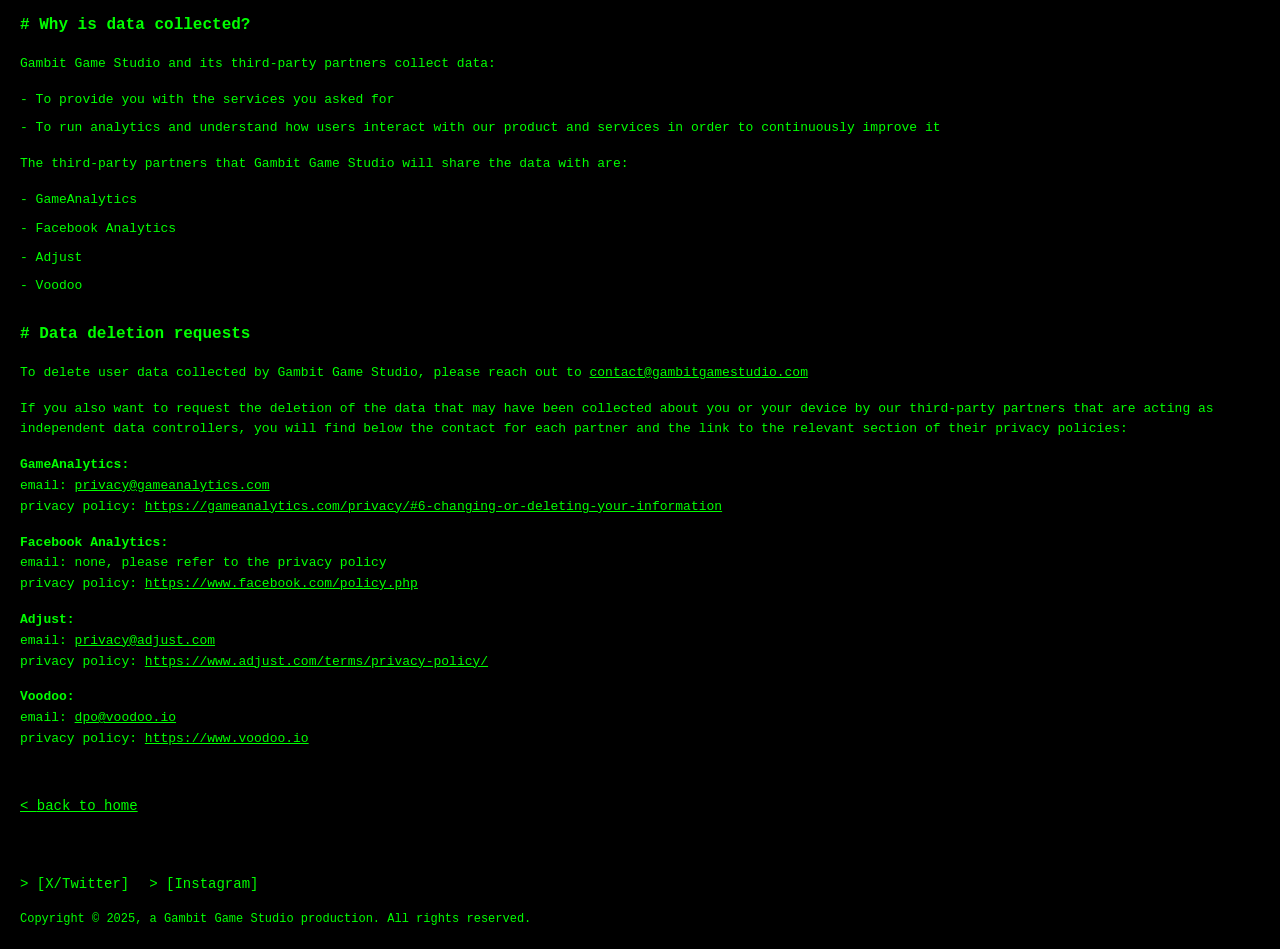
==== commit cbb3f745: "Update privacy policy title and footer layout" ====
--- a/privacy.html
+++ b/privacy.html
@@ -4,7 +4,7 @@
     <meta charset="UTF-8">
     <meta name="viewport" content="width=device-width, initial-scale=1.0">
     <link rel="icon" type="image/png" href="gambit_logo.png">
-    <title>Privacy Policy - Gambit Terminal</title>
+    <title>Privacy Policy</title>
     <style>
         * {
             margin: 0;
@@ -19,15 +19,25 @@
             line-height: 1.6;
             padding: 20px;
             min-height: 100vh;
+            display: flex;
+            flex-direction: column;
         }
         
         .terminal {
             max-width: 100%;
+            flex: 1;
+            display: flex;
+            flex-direction: column;
+        }
+        
+        .content-wrapper {
+            flex: 1;
         }
         
         .prompt {
             color: #00ff00;
             margin-bottom: 20px;
+            font-size: 14px;
         }
         
         .cursor {
@@ -96,6 +106,7 @@
             display: inline-block;
             margin-top: 30px;
             transition: opacity 0.3s;
+            font-size: 14px;
         }
         
         .back-link:hover {
@@ -107,8 +118,9 @@
         }
         
         .footer {
-            margin-top: 40px;
-            font-size: 11px;
+            margin-top: auto;
+            padding-top: 20px;
+            font-size: 14px;
         }
         
         .social-links {
@@ -121,10 +133,19 @@
             color: #00ff00;
             text-decoration: none;
             transition: opacity 0.3s;
+            font-size: 14px;
+        }
+        
+        .social-links a:before {
+            content: '> ';
         }
         
         .social-links a:hover {
             opacity: 0.7;
+        }
+        
+        .copyright {
+            font-size: 12px;
         }
         
         @media (max-width: 768px) {
@@ -144,9 +165,10 @@
 </head>
 <body>
     <div class="terminal">
-        <div class="prompt">user@gambit:~$ cat privacy_policy.txt<span class="cursor"></span></div>
-        
-        <div class="content">
+        <div class="content-wrapper">
+            <div class="prompt">user@gambit:~$ cat privacy_policy.txt<span class="cursor"></span></div>
+            
+            <div class="content">
                 <h2>Privacy Policy</h2>
                 
                 <p>This Service is provided by Gambit Game Studio at no cost and is intended for use as is.</p>
@@ -248,15 +270,15 @@
                 privacy policy: <a href="https://www.voodoo.io" target="_blank">https://www.voodoo.io</a></p>
                 
                 <a href="index.html" class="back-link">back to home</a>
-                
-                <div class="footer">
-                    <div class="social-links">
-                        <a href="https://x.com/gambitgamestd" target="_blank">[X/Twitter]</a>
-                        <a href="https://www.instagram.com/gambitgamestd/" target="_blank">[Instagram]</a>
-                    </div>
-                    <div>Copyright © 2025, a Gambit Game Studio production. All rights reserved.</div>
-                </div>
             </div>
+        </div>
+        
+        <div class="footer">
+            <div class="social-links">
+                <a href="https://x.com/gambitgamestd" target="_blank">[X/Twitter]</a>
+                <a href="https://www.instagram.com/gambitgamestd/" target="_blank">[Instagram]</a>
+            </div>
+            <div class="copyright">Copyright © 2025, a Gambit Game Studio production. All rights reserved.</div>
         </div>
     </div>
 </body>
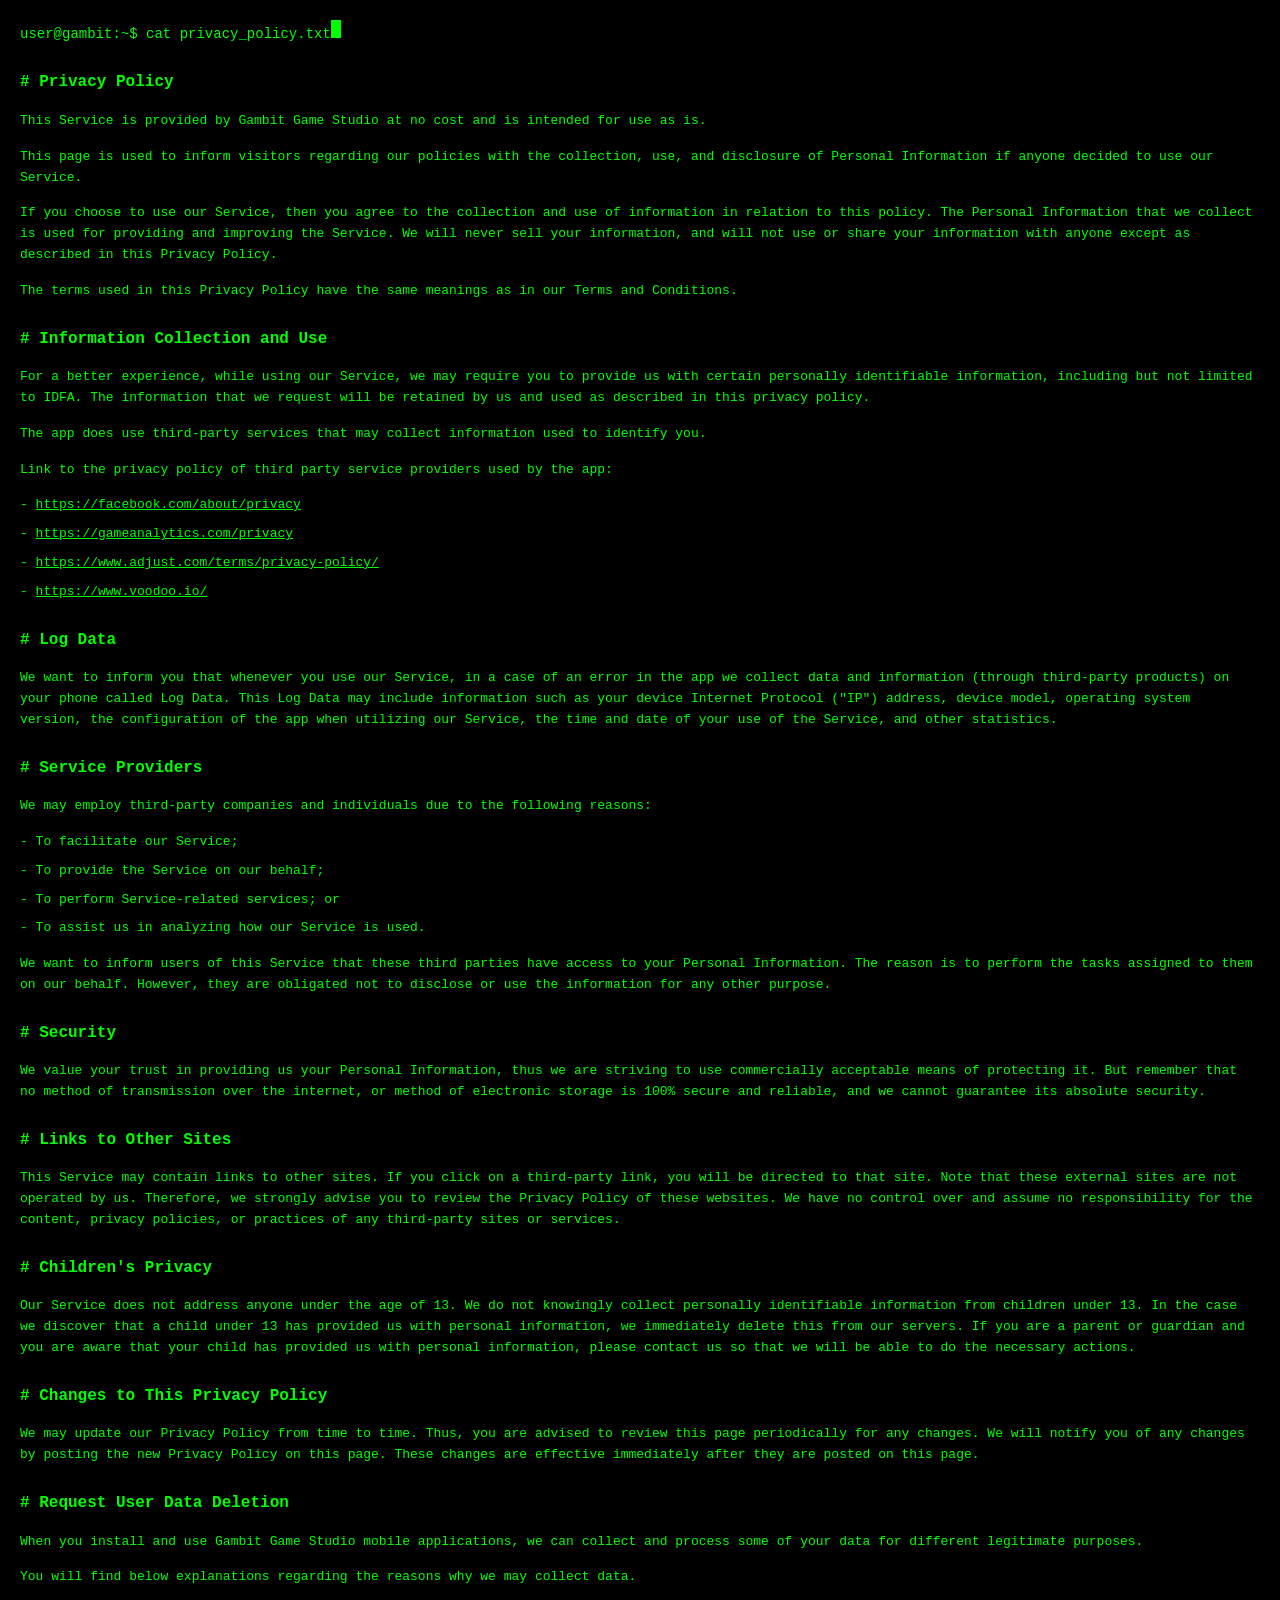
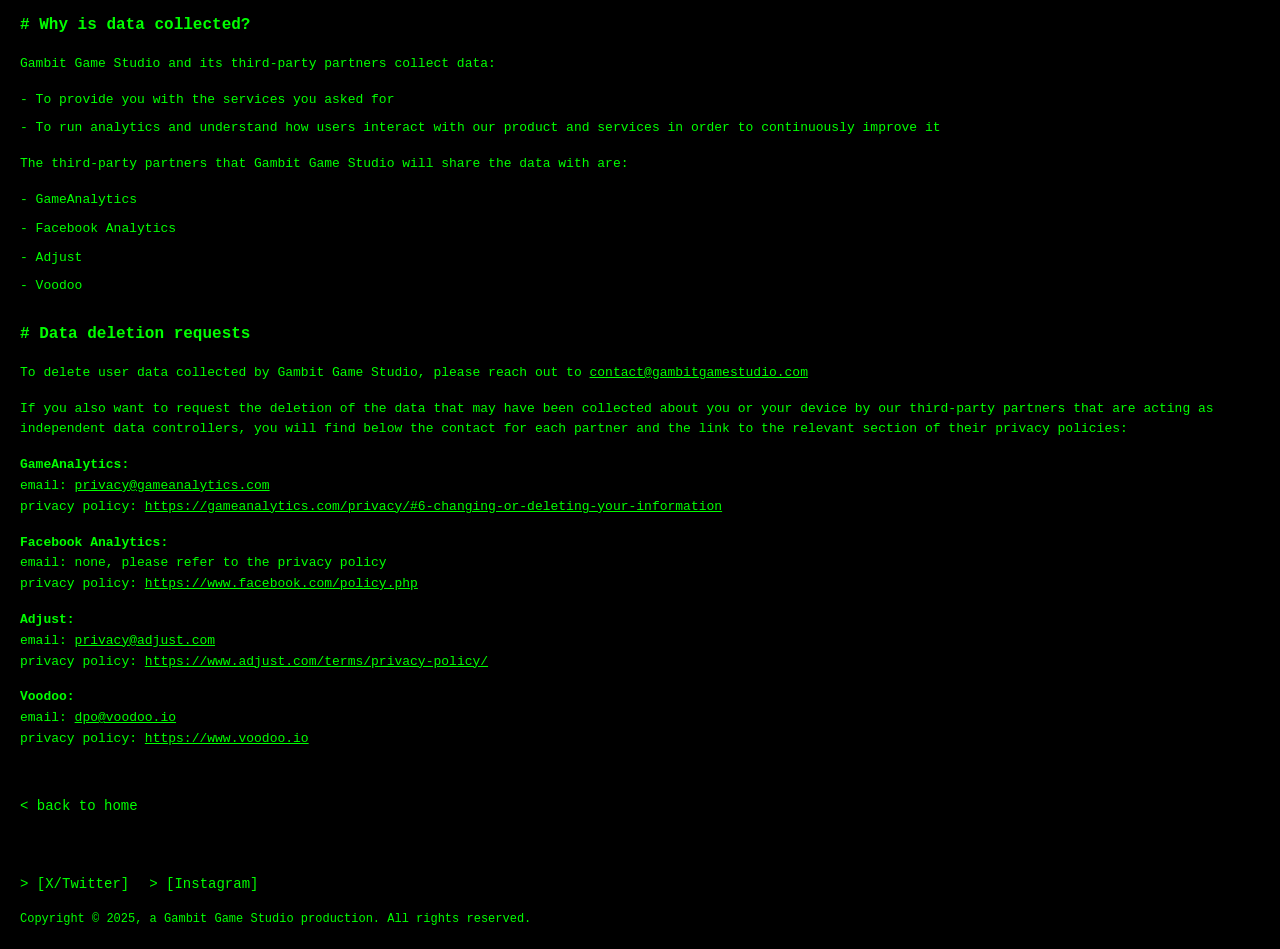
==== commit 7aca012b: "Update favicon to SVG and enforce back-link style" ====
--- a/privacy.html
+++ b/privacy.html
@@ -3,7 +3,7 @@
 <head>
     <meta charset="UTF-8">
     <meta name="viewport" content="width=device-width, initial-scale=1.0">
-    <link rel="icon" type="image/png" href="gambit_logo.png">
+    <link rel="icon" href="data:image/svg+xml,<svg xmlns='http://www.w3.org/2000/svg' viewBox='0 0 100 100'><text x='50' y='70' font-size='60' text-anchor='middle' fill='%2300ff00' font-family='monospace'>&gt;_</text></svg>">
     <title>Privacy Policy</title>
     <style>
         * {
@@ -102,7 +102,7 @@
         
         .back-link {
             color: #00ff00;
-            text-decoration: none;
+            text-decoration: none !important;
             display: inline-block;
             margin-top: 30px;
             transition: opacity 0.3s;
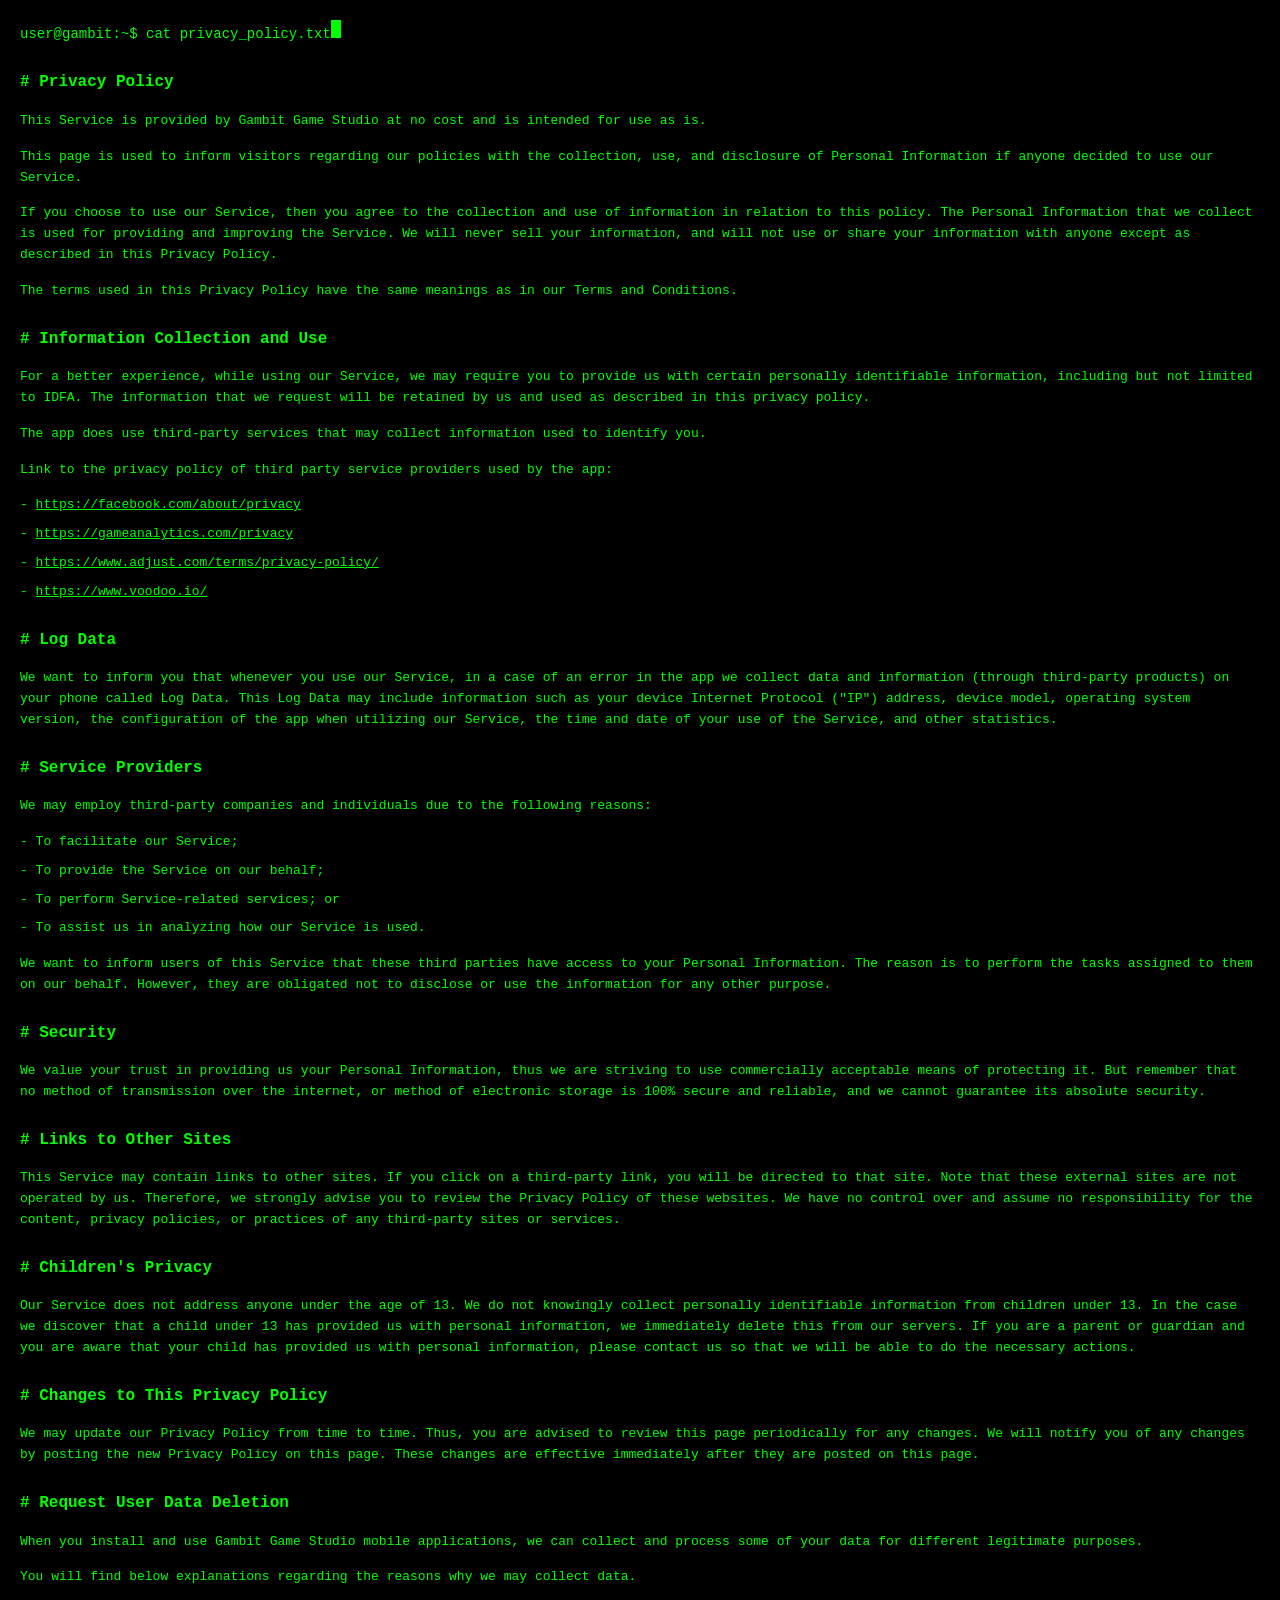
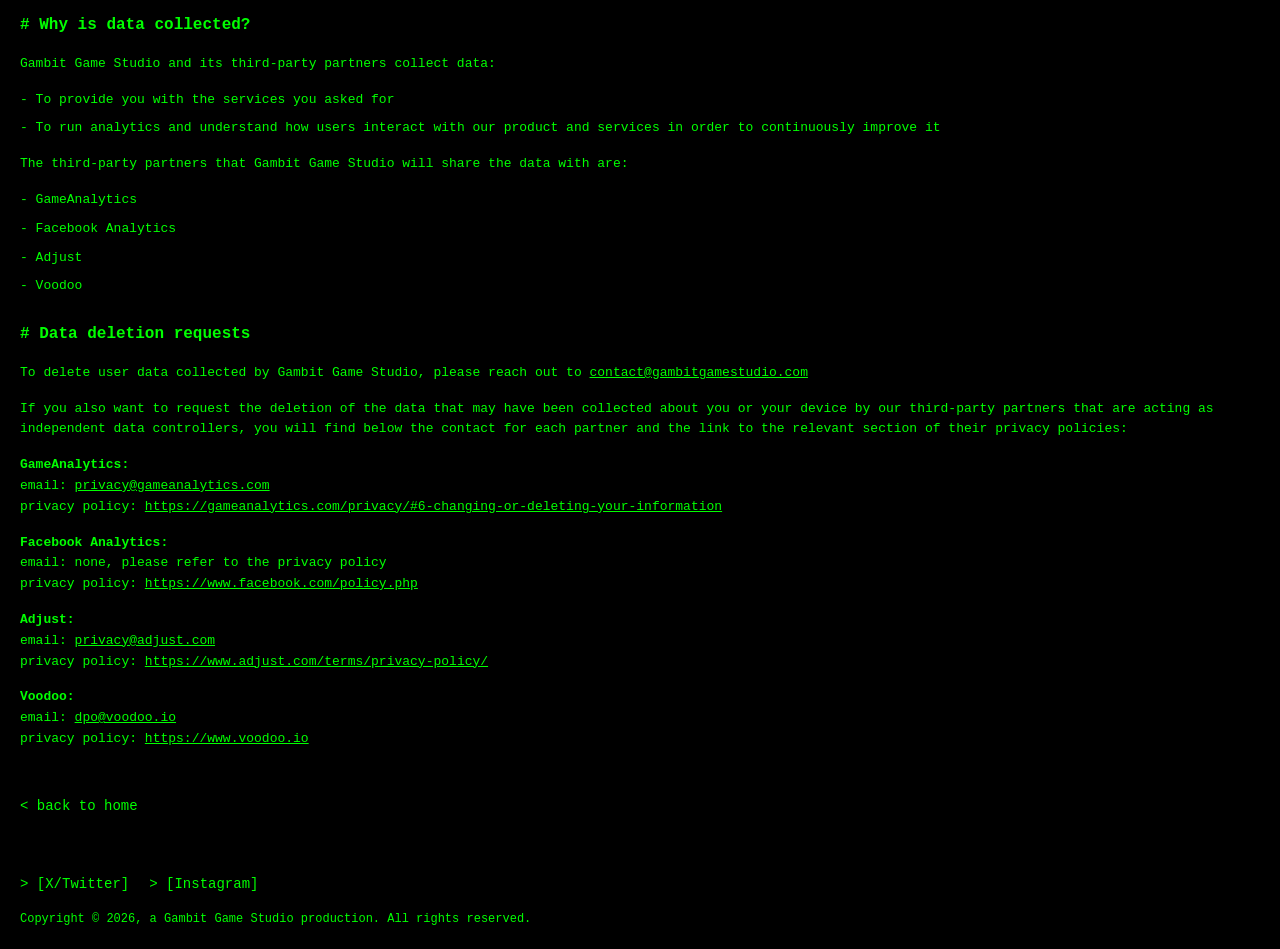
==== commit 7248781d: "Update copyright year to 2026" ====
--- a/privacy.html
+++ b/privacy.html
@@ -278,7 +278,7 @@
                 <a href="https://x.com/gambitgamestd" target="_blank">[X/Twitter]</a>
                 <a href="https://www.instagram.com/gambitgamestd/" target="_blank">[Instagram]</a>
             </div>
-            <div class="copyright">Copyright © 2025, a Gambit Game Studio production. All rights reserved.</div>
+            <div class="copyright">Copyright © 2026, a Gambit Game Studio production. All rights reserved.</div>
         </div>
     </div>
 </body>
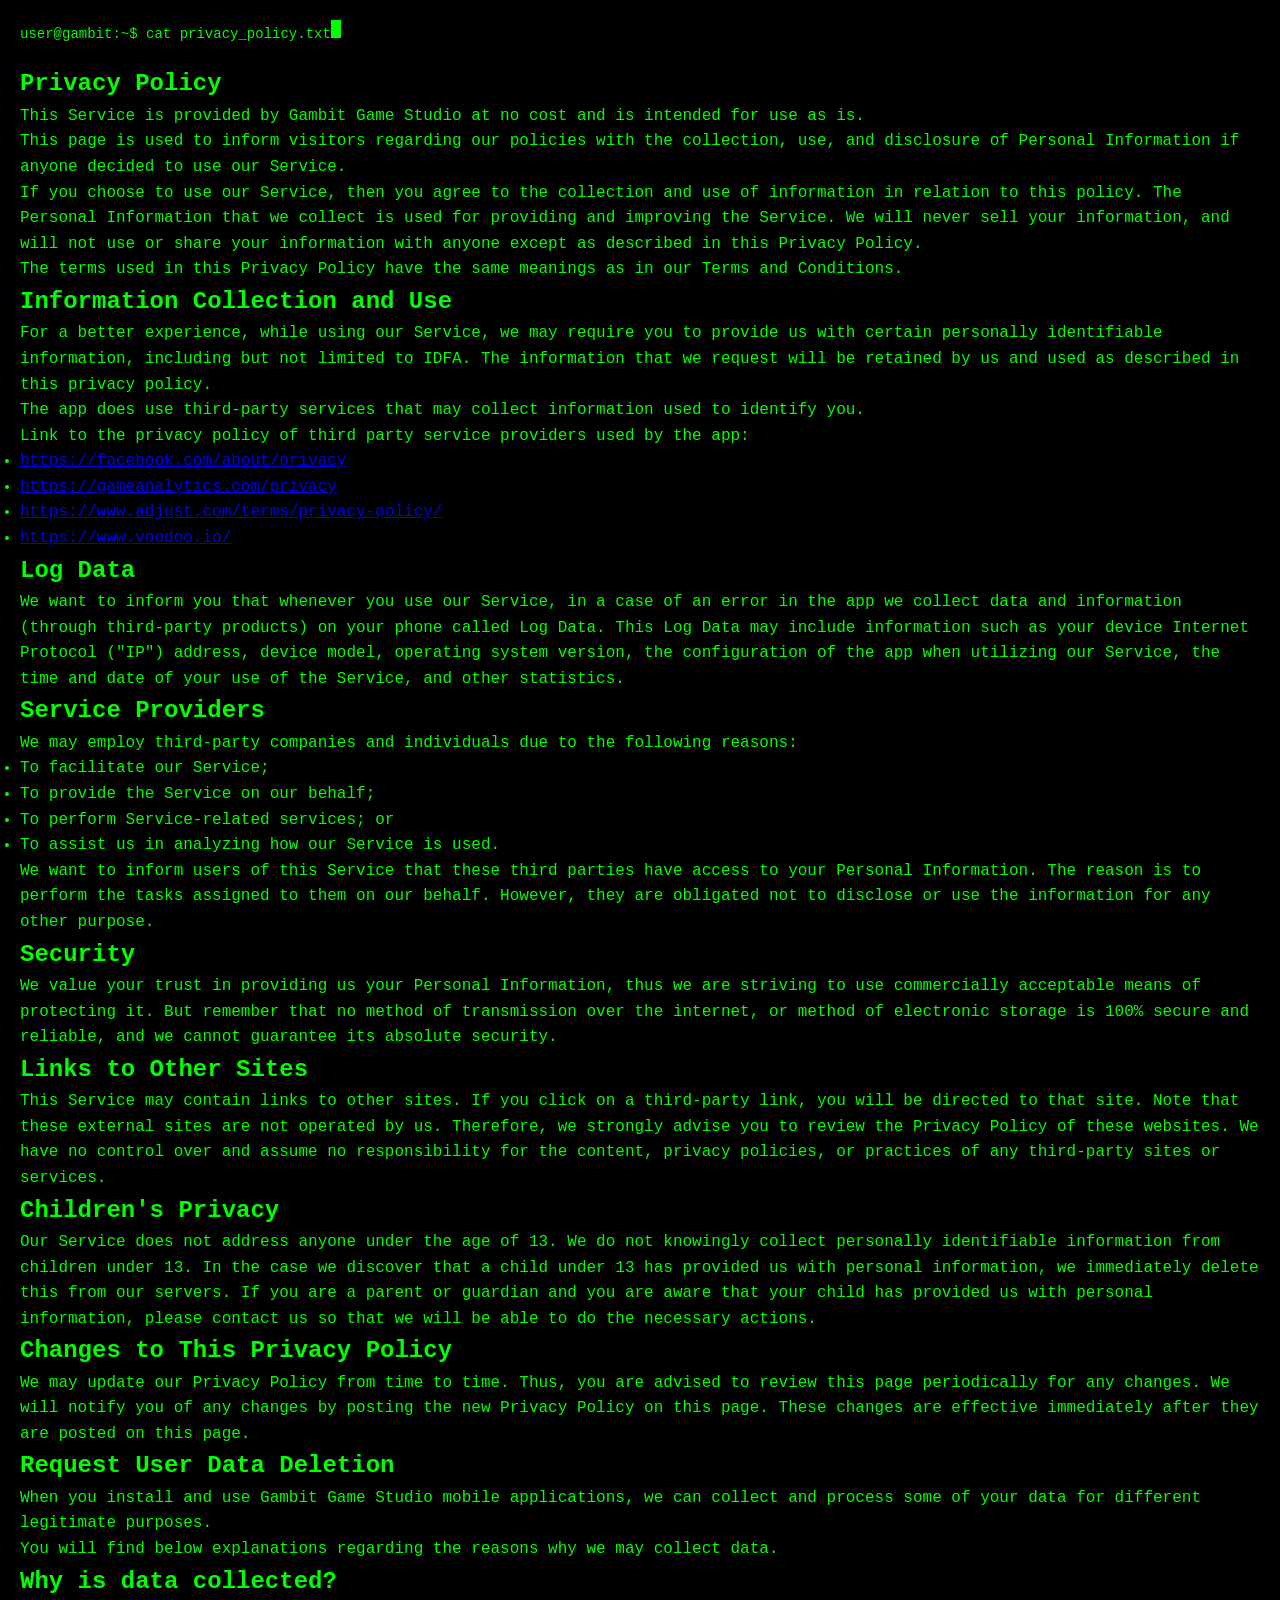
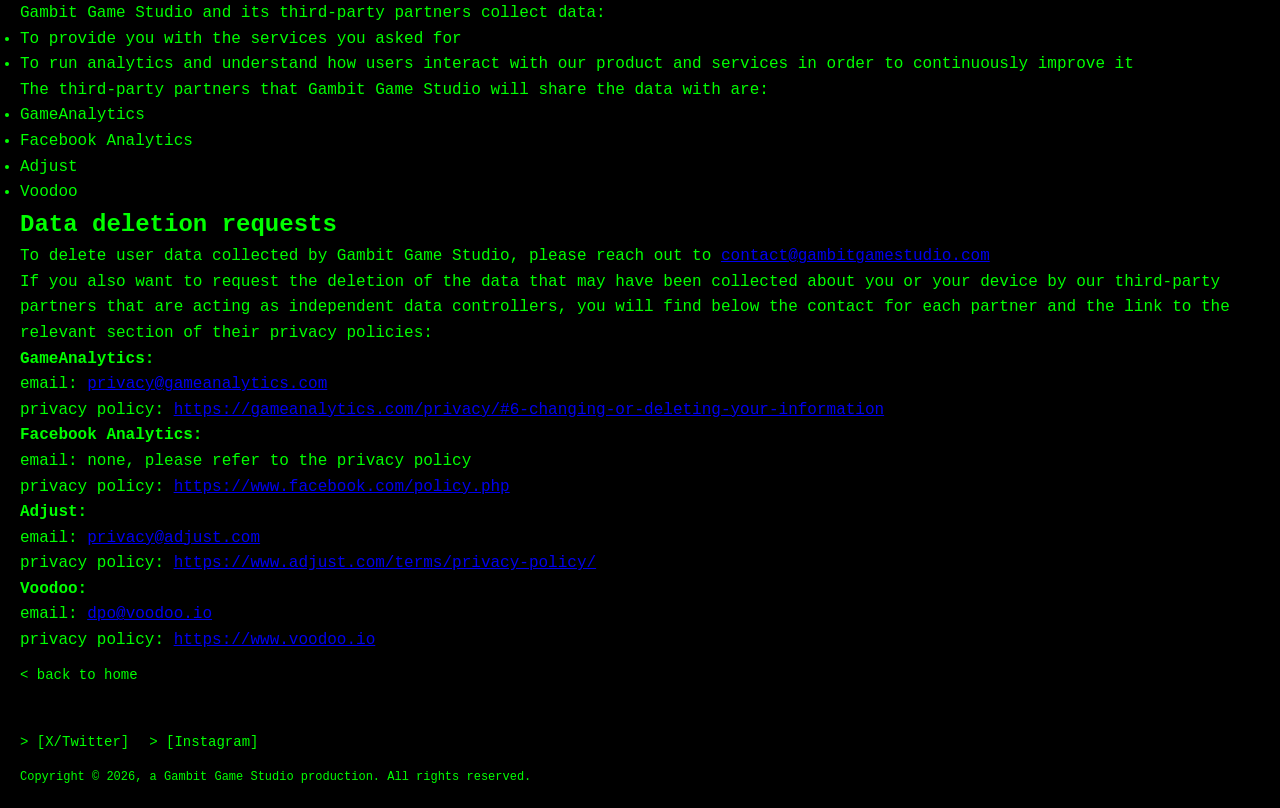
==== commit 5917bb47: "Modular architecture with separate CSS/JS files and About section" ====
--- a/privacy.html
+++ b/privacy.html
@@ -3,283 +3,151 @@
 <head>
     <meta charset="UTF-8">
     <meta name="viewport" content="width=device-width, initial-scale=1.0">
-    <link rel="icon" href="data:image/svg+xml,<svg xmlns='http://www.w3.org/2000/svg' viewBox='0 0 100 100'><text x='50' y='70' font-size='60' text-anchor='middle' fill='%2300ff00' font-family='monospace'>&gt;_</text></svg>">
+    <link rel="icon"
+          href="data:image/svg+xml,<svg xmlns='http://www.w3.org/2000/svg' viewBox='0 0 100 100'><text x='50' y='70' font-size='60' text-anchor='middle' fill='%2300ff00' font-family='monospace'>&gt;_</text></svg>">
+    <link rel="stylesheet" href="style/style.css">
     <title>Privacy Policy</title>
-    <style>
-        * {
-            margin: 0;
-            padding: 0;
-            box-sizing: border-box;
-        }
-        
-        body {
-            background-color: #000000;
-            color: #00ff00;
-            font-family: 'Courier New', Courier, monospace;
-            line-height: 1.6;
-            padding: 20px;
-            min-height: 100vh;
-            display: flex;
-            flex-direction: column;
-        }
-        
-        .terminal {
-            max-width: 100%;
-            flex: 1;
-            display: flex;
-            flex-direction: column;
-        }
-        
-        .content-wrapper {
-            flex: 1;
-        }
-        
-        .prompt {
-            color: #00ff00;
-            margin-bottom: 20px;
-            font-size: 14px;
-        }
-        
-        .cursor {
-            display: inline-block;
-            width: 10px;
-            height: 18px;
-            background-color: #00ff00;
-            animation: blink 1s infinite;
-        }
-        
-        @keyframes blink {
-            0%, 49% { opacity: 1; }
-            50%, 100% { opacity: 0; }
-        }
-        
-        .content {
-            margin: 20px 0;
-            font-size: 13px;
-        }
-        
-        .content h2 {
-            color: #00ff00;
-            margin: 25px 0 15px 0;
-            font-size: 16px;
-        }
-        
-        .content h2:before {
-            content: '# ';
-        }
-        
-        .content p {
-            margin-bottom: 15px;
-        }
-        
-        .content ul {
-            list-style: none;
-            margin-left: 0;
-            margin-bottom: 15px;
-        }
-        
-        .content li {
-            margin-bottom: 8px;
-        }
-        
-        .content li:before {
-            content: '- ';
-        }
-        
-        .content a {
-            color: #00ff00;
-            text-decoration: underline;
-        }
-        
-        .content a:hover {
-            opacity: 0.7;
-        }
-        
-        .content strong {
-            color: #00ff00;
-            font-weight: bold;
-        }
-        
-        .back-link {
-            color: #00ff00;
-            text-decoration: none !important;
-            display: inline-block;
-            margin-top: 30px;
-            transition: opacity 0.3s;
-            font-size: 14px;
-        }
-        
-        .back-link:hover {
-            opacity: 0.7;
-        }
-        
-        .back-link:before {
-            content: '< ';
-        }
-        
-        .footer {
-            margin-top: auto;
-            padding-top: 20px;
-            font-size: 14px;
-        }
-        
-        .social-links {
-            display: flex;
-            gap: 20px;
-            margin: 15px 0;
-        }
-        
-        .social-links a {
-            color: #00ff00;
-            text-decoration: none;
-            transition: opacity 0.3s;
-            font-size: 14px;
-        }
-        
-        .social-links a:before {
-            content: '> ';
-        }
-        
-        .social-links a:hover {
-            opacity: 0.7;
-        }
-        
-        .copyright {
-            font-size: 12px;
-        }
-        
-        @media (max-width: 768px) {
-            body {
-                padding: 10px;
-            }
-            
-            .content {
-                font-size: 12px;
-            }
-            
-            .content h2 {
-                font-size: 14px;
-            }
-        }
-    </style>
 </head>
 <body>
-    <div class="terminal">
-        <div class="content-wrapper">
-            <div class="prompt">user@gambit:~$ cat privacy_policy.txt<span class="cursor"></span></div>
-            
-            <div class="content">
-                <h2>Privacy Policy</h2>
-                
-                <p>This Service is provided by Gambit Game Studio at no cost and is intended for use as is.</p>
-                
-                <p>This page is used to inform visitors regarding our policies with the collection, use, and disclosure of Personal Information if anyone decided to use our Service.</p>
-                
-                <p>If you choose to use our Service, then you agree to the collection and use of information in relation to this policy. The Personal Information that we collect is used for providing and improving the Service. We will never sell your information, and will not use or share your information with anyone except as described in this Privacy Policy.</p>
-                
-                <p>The terms used in this Privacy Policy have the same meanings as in our Terms and Conditions.</p>
-                
-                <h2>Information Collection and Use</h2>
-                
-                <p>For a better experience, while using our Service, we may require you to provide us with certain personally identifiable information, including but not limited to IDFA. The information that we request will be retained by us and used as described in this privacy policy.</p>
-                
-                <p>The app does use third-party services that may collect information used to identify you.</p>
-                
-                <p>Link to the privacy policy of third party service providers used by the app:</p>
-                <ul>
-                    <li><a href="https://facebook.com/about/privacy" target="_blank">https://facebook.com/about/privacy</a></li>
-                    <li><a href="https://gameanalytics.com/privacy" target="_blank">https://gameanalytics.com/privacy</a></li>
-                    <li><a href="https://www.adjust.com/terms/privacy-policy/" target="_blank">https://www.adjust.com/terms/privacy-policy/</a></li>
-                    <li><a href="https://www.voodoo.io/" target="_blank">https://www.voodoo.io/</a></li>
-                </ul>
-                
-                <h2>Log Data</h2>
-                
-                <p>We want to inform you that whenever you use our Service, in a case of an error in the app we collect data and information (through third-party products) on your phone called Log Data. This Log Data may include information such as your device Internet Protocol ("IP") address, device model, operating system version, the configuration of the app when utilizing our Service, the time and date of your use of the Service, and other statistics.</p>
-                
-                <h2>Service Providers</h2>
-                
-                <p>We may employ third-party companies and individuals due to the following reasons:</p>
-                <ul>
-                    <li>To facilitate our Service;</li>
-                    <li>To provide the Service on our behalf;</li>
-                    <li>To perform Service-related services; or</li>
-                    <li>To assist us in analyzing how our Service is used.</li>
-                </ul>
-                
-                <p>We want to inform users of this Service that these third parties have access to your Personal Information. The reason is to perform the tasks assigned to them on our behalf. However, they are obligated not to disclose or use the information for any other purpose.</p>
-                
-                <h2>Security</h2>
-                
-                <p>We value your trust in providing us your Personal Information, thus we are striving to use commercially acceptable means of protecting it. But remember that no method of transmission over the internet, or method of electronic storage is 100% secure and reliable, and we cannot guarantee its absolute security.</p>
-                
-                <h2>Links to Other Sites</h2>
-                
-                <p>This Service may contain links to other sites. If you click on a third-party link, you will be directed to that site. Note that these external sites are not operated by us. Therefore, we strongly advise you to review the Privacy Policy of these websites. We have no control over and assume no responsibility for the content, privacy policies, or practices of any third-party sites or services.</p>
-                
-                <h2>Children's Privacy</h2>
-                
-                <p>Our Service does not address anyone under the age of 13. We do not knowingly collect personally identifiable information from children under 13. In the case we discover that a child under 13 has provided us with personal information, we immediately delete this from our servers. If you are a parent or guardian and you are aware that your child has provided us with personal information, please contact us so that we will be able to do the necessary actions.</p>
-                
-                <h2>Changes to This Privacy Policy</h2>
-                
-                <p>We may update our Privacy Policy from time to time. Thus, you are advised to review this page periodically for any changes. We will notify you of any changes by posting the new Privacy Policy on this page. These changes are effective immediately after they are posted on this page.</p>
-                
-                <h2>Request User Data Deletion</h2>
-                
-                <p>When you install and use Gambit Game Studio mobile applications, we can collect and process some of your data for different legitimate purposes.</p>
-                
-                <p>You will find below explanations regarding the reasons why we may collect data.</p>
-                
-                <h2>Why is data collected?</h2>
-                
-                <p>Gambit Game Studio and its third-party partners collect data:</p>
-                <ul>
-                    <li>To provide you with the services you asked for</li>
-                    <li>To run analytics and understand how users interact with our product and services in order to continuously improve it</li>
-                </ul>
-                
-                <p>The third-party partners that Gambit Game Studio will share the data with are:</p>
-                <ul>
-                    <li>GameAnalytics</li>
-                    <li>Facebook Analytics</li>
-                    <li>Adjust</li>
-                    <li>Voodoo</li>
-                </ul>
-                
-                <h2>Data deletion requests</h2>
-                
-                <p>To delete user data collected by Gambit Game Studio, please reach out to <a href="mailto:contact@gambitgamestudio.com">contact@gambitgamestudio.com</a></p>
-                
-                <p>If you also want to request the deletion of the data that may have been collected about you or your device by our third-party partners that are acting as independent data controllers, you will find below the contact for each partner and the link to the relevant section of their privacy policies:</p>
-                
-                <p><strong>GameAnalytics:</strong><br>
+<div class="terminal">
+    <div class="content-wrapper">
+        <div class="prompt">user@gambit:~$ cat privacy_policy.txt<span class="cursor"></span></div>
+
+        <div class="content">
+            <h2>Privacy Policy</h2>
+
+            <p>This Service is provided by Gambit Game Studio at no cost and is intended for use as is.</p>
+
+            <p>This page is used to inform visitors regarding our policies with the collection, use, and disclosure of Personal Information if anyone
+                decided to use our Service.</p>
+
+            <p>If you choose to use our Service, then you agree to the collection and use of information in relation to this policy. The Personal
+                Information that we collect is used for providing and improving the Service. We will never sell your information, and will not use or
+                share your information with anyone except as described in this Privacy Policy.</p>
+
+            <p>The terms used in this Privacy Policy have the same meanings as in our Terms and Conditions.</p>
+
+            <h2>Information Collection and Use</h2>
+
+            <p>For a better experience, while using our Service, we may require you to provide us with certain personally identifiable information,
+                including but not limited to IDFA. The information that we request will be retained by us and used as described in this privacy
+                policy.</p>
+
+            <p>The app does use third-party services that may collect information used to identify you.</p>
+
+            <p>Link to the privacy policy of third party service providers used by the app:</p>
+            <ul>
+                <li><a href="https://facebook.com/about/privacy" target="_blank">https://facebook.com/about/privacy</a></li>
+                <li><a href="https://gameanalytics.com/privacy" target="_blank">https://gameanalytics.com/privacy</a></li>
+                <li><a href="https://www.adjust.com/terms/privacy-policy/" target="_blank">https://www.adjust.com/terms/privacy-policy/</a></li>
+                <li><a href="https://www.voodoo.io/" target="_blank">https://www.voodoo.io/</a></li>
+            </ul>
+
+            <h2>Log Data</h2>
+
+            <p>We want to inform you that whenever you use our Service, in a case of an error in the app we collect data and information (through
+                third-party products) on your phone called Log Data. This Log Data may include information such as your device Internet Protocol
+                ("IP") address, device model, operating system version, the configuration of the app when utilizing our Service, the time and date of
+                your use of the Service, and other statistics.</p>
+
+            <h2>Service Providers</h2>
+
+            <p>We may employ third-party companies and individuals due to the following reasons:</p>
+            <ul>
+                <li>To facilitate our Service;</li>
+                <li>To provide the Service on our behalf;</li>
+                <li>To perform Service-related services; or</li>
+                <li>To assist us in analyzing how our Service is used.</li>
+            </ul>
+
+            <p>We want to inform users of this Service that these third parties have access to your Personal Information. The reason is to perform the
+                tasks assigned to them on our behalf. However, they are obligated not to disclose or use the information for any other purpose.</p>
+
+            <h2>Security</h2>
+
+            <p>We value your trust in providing us your Personal Information, thus we are striving to use commercially acceptable means of protecting
+                it. But remember that no method of transmission over the internet, or method of electronic storage is 100% secure and reliable, and we
+                cannot guarantee its absolute security.</p>
+
+            <h2>Links to Other Sites</h2>
+
+            <p>This Service may contain links to other sites. If you click on a third-party link, you will be directed to that site. Note that these
+                external sites are not operated by us. Therefore, we strongly advise you to review the Privacy Policy of these websites. We have no
+                control over and assume no responsibility for the content, privacy policies, or practices of any third-party sites or services.</p>
+
+            <h2>Children's Privacy</h2>
+
+            <p>Our Service does not address anyone under the age of 13. We do not knowingly collect personally identifiable information from children
+                under 13. In the case we discover that a child under 13 has provided us with personal information, we immediately delete this from our
+                servers. If you are a parent or guardian and you are aware that your child has provided us with personal information, please contact
+                us so that we will be able to do the necessary actions.</p>
+
+            <h2>Changes to This Privacy Policy</h2>
+
+            <p>We may update our Privacy Policy from time to time. Thus, you are advised to review this page periodically for any changes. We will
+                notify you of any changes by posting the new Privacy Policy on this page. These changes are effective immediately after they are
+                posted on this page.</p>
+
+            <h2>Request User Data Deletion</h2>
+
+            <p>When you install and use Gambit Game Studio mobile applications, we can collect and process some of your data for different legitimate
+                purposes.</p>
+
+            <p>You will find below explanations regarding the reasons why we may collect data.</p>
+
+            <h2>Why is data collected?</h2>
+
+            <p>Gambit Game Studio and its third-party partners collect data:</p>
+            <ul>
+                <li>To provide you with the services you asked for</li>
+                <li>To run analytics and understand how users interact with our product and services in order to continuously improve it</li>
+            </ul>
+
+            <p>The third-party partners that Gambit Game Studio will share the data with are:</p>
+            <ul>
+                <li>GameAnalytics</li>
+                <li>Facebook Analytics</li>
+                <li>Adjust</li>
+                <li>Voodoo</li>
+            </ul>
+
+            <h2>Data deletion requests</h2>
+
+            <p>To delete user data collected by Gambit Game Studio, please reach out to <a href="mailto:contact@gambitgamestudio.com">contact@gambitgamestudio.com</a>
+            </p>
+
+            <p>If you also want to request the deletion of the data that may have been collected about you or your device by our third-party partners
+                that are acting as independent data controllers, you will find below the contact for each partner and the link to the relevant section
+                of their privacy policies:</p>
+
+            <p><strong>GameAnalytics:</strong><br>
                 email: <a href="mailto:privacy@gameanalytics.com">privacy@gameanalytics.com</a><br>
-                privacy policy: <a href="https://gameanalytics.com/privacy/#6-changing-or-deleting-your-information" target="_blank">https://gameanalytics.com/privacy/#6-changing-or-deleting-your-information</a></p>
-                
-                <p><strong>Facebook Analytics:</strong><br>
+                privacy policy: <a href="https://gameanalytics.com/privacy/#6-changing-or-deleting-your-information" target="_blank">https://gameanalytics.com/privacy/#6-changing-or-deleting-your-information</a>
+            </p>
+
+            <p><strong>Facebook Analytics:</strong><br>
                 email: none, please refer to the privacy policy<br>
                 privacy policy: <a href="https://www.facebook.com/policy.php" target="_blank">https://www.facebook.com/policy.php</a></p>
-                
-                <p><strong>Adjust:</strong><br>
+
+            <p><strong>Adjust:</strong><br>
                 email: <a href="mailto:privacy@adjust.com">privacy@adjust.com</a><br>
-                privacy policy: <a href="https://www.adjust.com/terms/privacy-policy/" target="_blank">https://www.adjust.com/terms/privacy-policy/</a></p>
-                
-                <p><strong>Voodoo:</strong><br>
+                privacy policy: <a href="https://www.adjust.com/terms/privacy-policy/"
+                                   target="_blank">https://www.adjust.com/terms/privacy-policy/</a></p>
+
+            <p><strong>Voodoo:</strong><br>
                 email: <a href="mailto:dpo@voodoo.io">dpo@voodoo.io</a><br>
                 privacy policy: <a href="https://www.voodoo.io" target="_blank">https://www.voodoo.io</a></p>
-                
-                <a href="index.html" class="back-link">back to home</a>
-            </div>
-        </div>
-        
-        <div class="footer">
-            <div class="social-links">
-                <a href="https://x.com/gambitgamestd" target="_blank">[X/Twitter]</a>
-                <a href="https://www.instagram.com/gambitgamestd/" target="_blank">[Instagram]</a>
-            </div>
-            <div class="copyright">Copyright © 2026, a Gambit Game Studio production. All rights reserved.</div>
+
+            <a href="index.html" class="back-link">back to home</a>
         </div>
     </div>
+    <div class="footer">
+        <div class="social-links">
+            <a href="https://x.com/gambitgamestd" target="_blank">[X/Twitter]</a>
+            <a href="https://www.instagram.com/gambitgamestd/" target="_blank">[Instagram]</a>
+        </div>
+        <div class="copyright">Copyright © 2026, a Gambit Game Studio production. All rights reserved.</div>
+    </div>
+</div>
 </body>
 </html>
--- a/style/style.css
+++ b/style/style.css
@@ -0,0 +1,265 @@
+* {
+    margin: 0;
+    padding: 0;
+    box-sizing: border-box;
+}
+
+body {
+    background-color: #000000;
+    color: #00ff00;
+    font-family: 'Courier New', Courier, monospace;
+    line-height: 1.6;
+    padding: 20px;
+    min-height: 100vh;
+    display: flex;
+    flex-direction: column;
+}
+
+.terminal {
+    max-width: 100%;
+    flex: 1;
+    display: flex;
+    flex-direction: column;
+}
+
+.content-wrapper {
+    flex: 1;
+}
+
+.prompt {
+    color: #00ff00;
+    margin-bottom: 20px;
+    font-size: 14px;
+}
+
+.cursor {
+    display: inline-block;
+    width: 10px;
+    height: 18px;
+    background-color: #00ff00;
+    animation: blink 1s infinite;
+}
+
+@keyframes blink {
+    0%, 49% {
+        opacity: 1;
+    }
+    50%, 100% {
+        opacity: 0;
+    }
+}
+
+.ascii-logo {
+    margin: 30px 0;
+    font-size: 0.5rem;
+    line-height: 1;
+    white-space: pre;
+    overflow-x: auto;
+}
+
+.ascii-logo-desktop {
+    display: block;
+}
+
+.ascii-logo-mobile {
+    display: none;
+}
+
+.ascii-art {
+    margin: 20px 0;
+    font-size: 0.5rem;
+    line-height: 1;
+    white-space: pre;
+    overflow-x: auto;
+}
+
+.menu {
+    margin: 30px 0;
+}
+
+.menu-item {
+    color: #00ff00;
+    text-decoration: none;
+    display: block;
+    margin: 10px 0;
+    transition: opacity 0.3s;
+    font-size: 14px;
+}
+
+.menu-item:hover {
+    opacity: 0.7;
+}
+
+.menu-item:before {
+    content: '> ';
+}
+
+/* Games */
+.game-list {
+    display: none;
+    margin: 30px 0;
+}
+
+.game-list.active {
+    display: block;
+}
+
+.game-item {
+    margin: 10px 0;
+    font-size: 14px;
+    color: #00ff00;
+}
+
+.game-name {
+    color: #00ff00;
+}
+
+.store-links {
+    color: #00ff00;
+}
+
+.store-link {
+    color: #00ff00;
+    text-decoration: underline;
+    transition: opacity 0.3s;
+}
+
+.store-link:hover {
+    opacity: 0.7;
+}
+
+/* About */
+.about-list {
+    display: none;
+    margin: 30px 0;
+}
+
+.about-list.active {
+    display: block;
+}
+
+.about-member {
+    margin: 30px 0;
+    padding-bottom: 30px;
+    border-bottom: 1px solid #00ff00;
+}
+
+.about-member:last-child {
+    border-bottom: none;
+}
+
+.about-ascii {
+    font-size: 0.12rem;
+    line-height: 0.9;
+    white-space: pre;
+    overflow-x: auto;
+    margin: 20px 0;
+    color: #00ff00;
+}
+
+.about-name {
+    font-size: 16px;
+    color: #00ff00;
+    margin: 10px 0;
+}
+
+.about-role,
+.about-bio,
+.about-quote {
+    padding-left: 12px;
+}
+
+.about-role {
+    font-size: 14px;
+    color: #00ff00;
+    opacity: 0.7;
+    margin: 5px 0;
+}
+
+.about-bio {
+    font-size: 13px;
+    color: #00ff00;
+    margin: 5px 0;
+    line-height: 1.6;
+}
+
+.about-quote {
+    font-size: 13px;
+    color: #00ff00;
+    margin: 5px 0;
+    line-height: 1.6;
+}
+
+/* Back Link */
+.back-link {
+    color: #00ff00;
+    text-decoration: none;
+    display: block;
+    margin: 10px 0;
+    transition: opacity 0.3s;
+    cursor: pointer;
+    font-size: 14px;
+}
+
+.back-link:before {
+    content: '< ';
+}
+
+.back-link:hover {
+    opacity: 0.7;
+}
+
+/* Footer */
+.footer {
+    margin-top: auto;
+    padding-top: 20px;
+    font-size: 14px;
+}
+
+.social-links {
+    display: flex;
+    gap: 20px;
+    margin: 15px 0;
+}
+
+.social-links a {
+    color: #00ff00;
+    text-decoration: none;
+    transition: opacity 0.3s;
+    font-size: 14px;
+}
+
+.social-links a:before {
+    content: '> ';
+}
+
+.social-links a:hover {
+    opacity: 0.7;
+}
+
+.copyright {
+    font-size: 12px;
+}
+
+/* Mobile */
+@media (max-width: 768px) {
+    body {
+        padding: 10px;
+    }
+
+    .ascii-logo-desktop {
+        display: none;
+    }
+
+    .ascii-logo-mobile {
+        display: block;
+    }
+
+    .ascii-art {
+        font-size: 0.35rem;
+    }
+
+    .about-ascii {
+        font-size: 0.08rem;
+    }
+}
